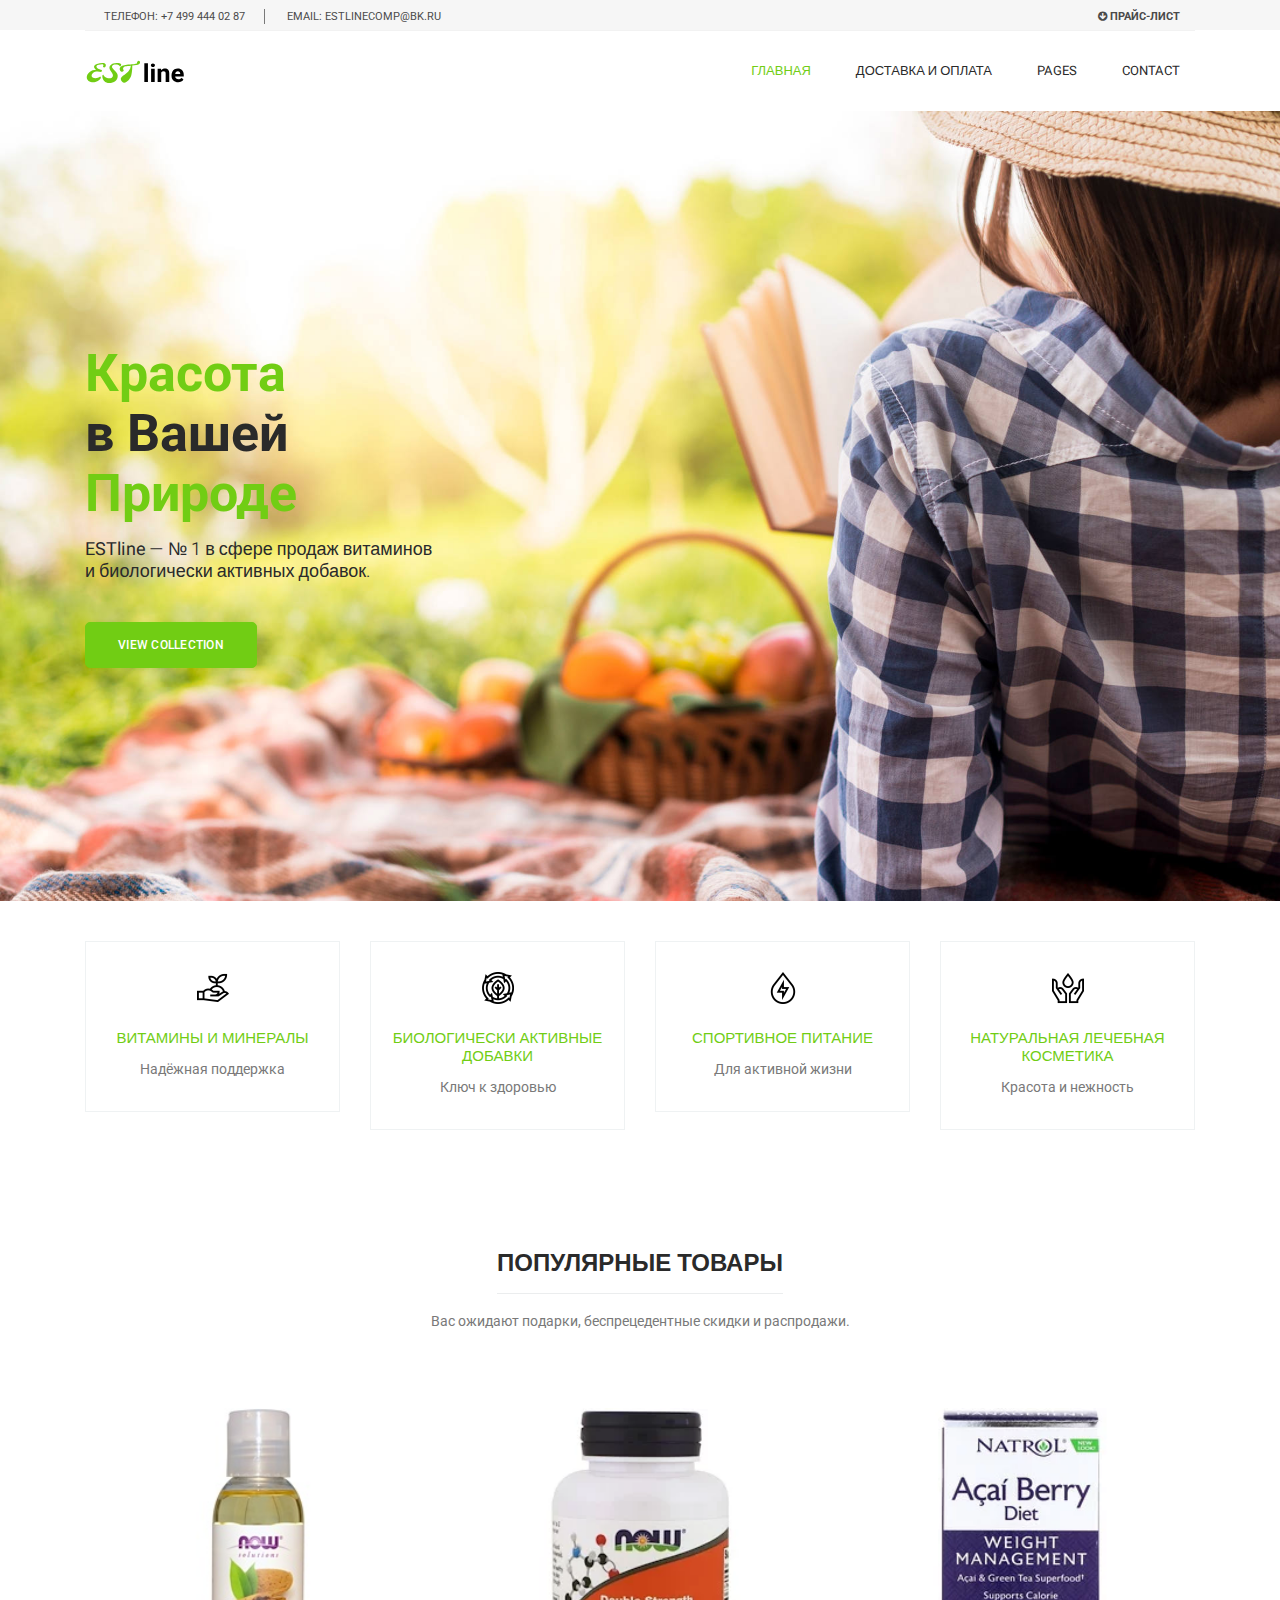
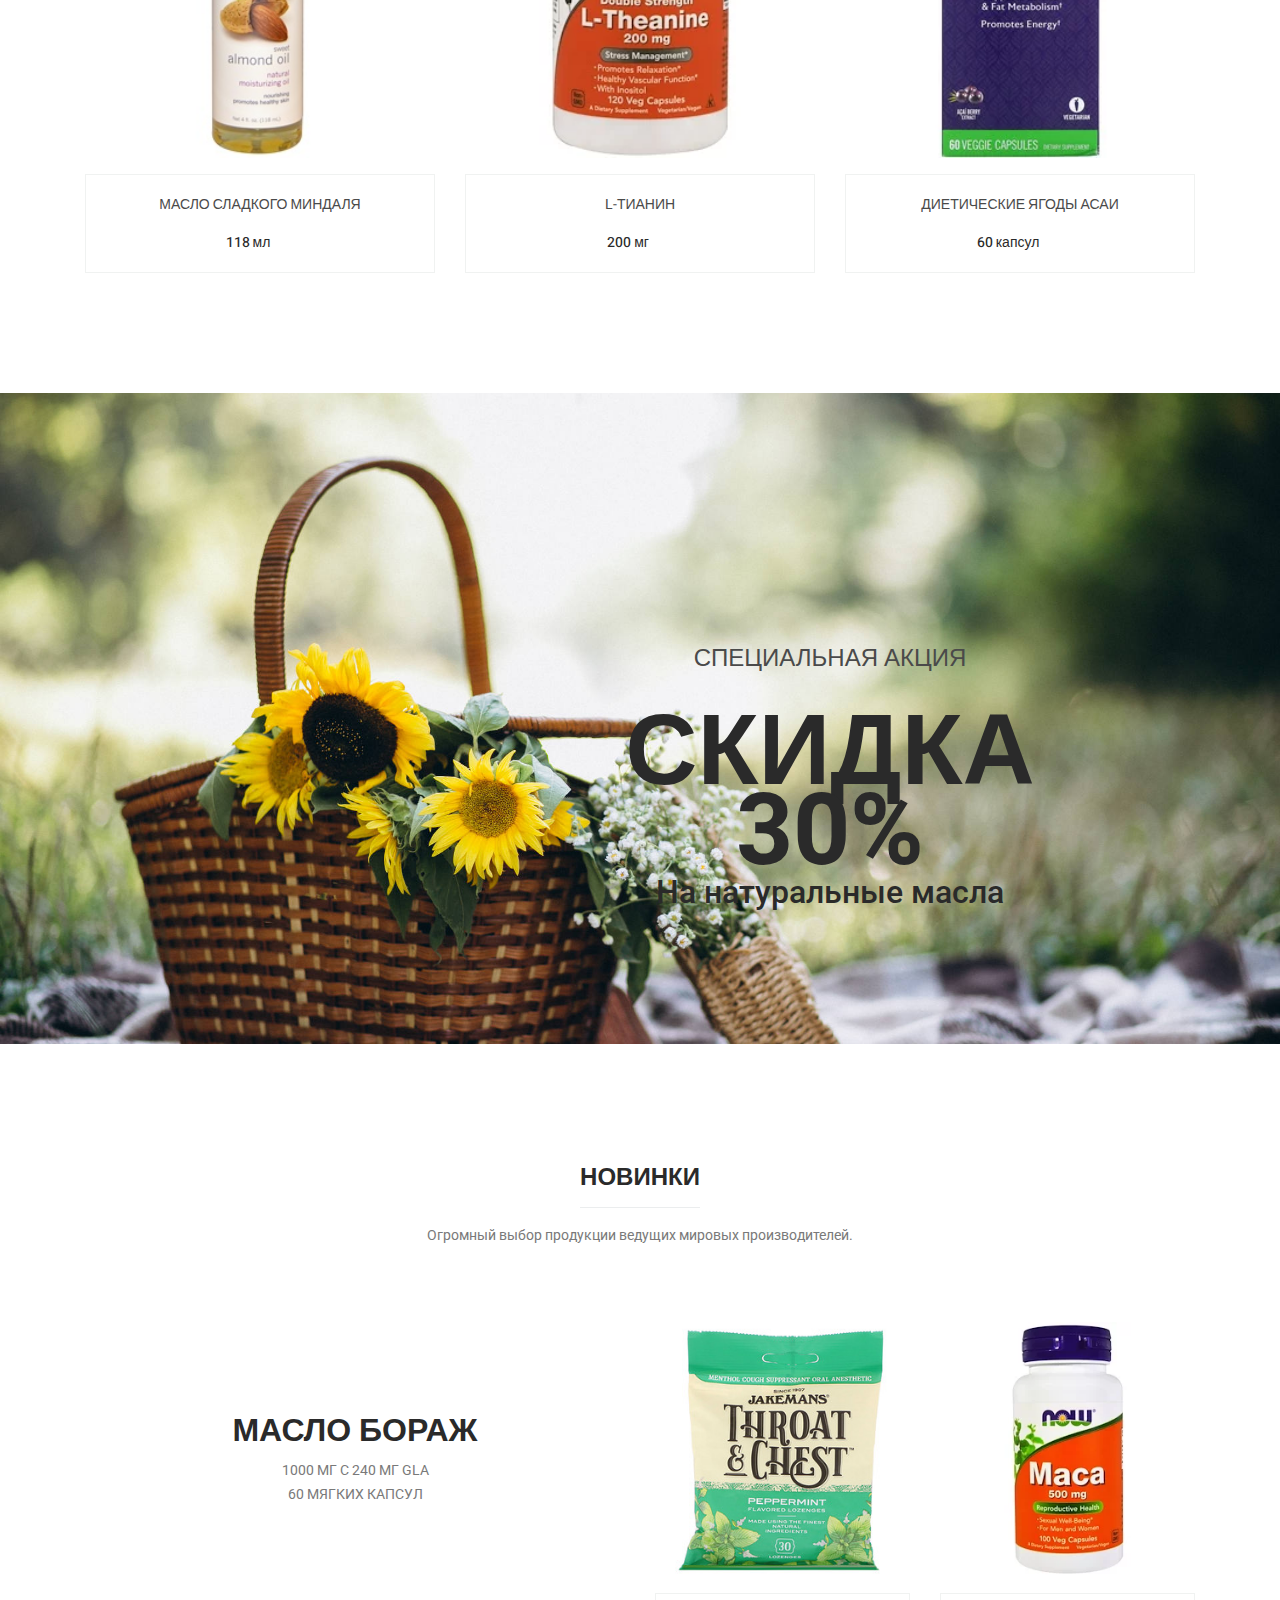
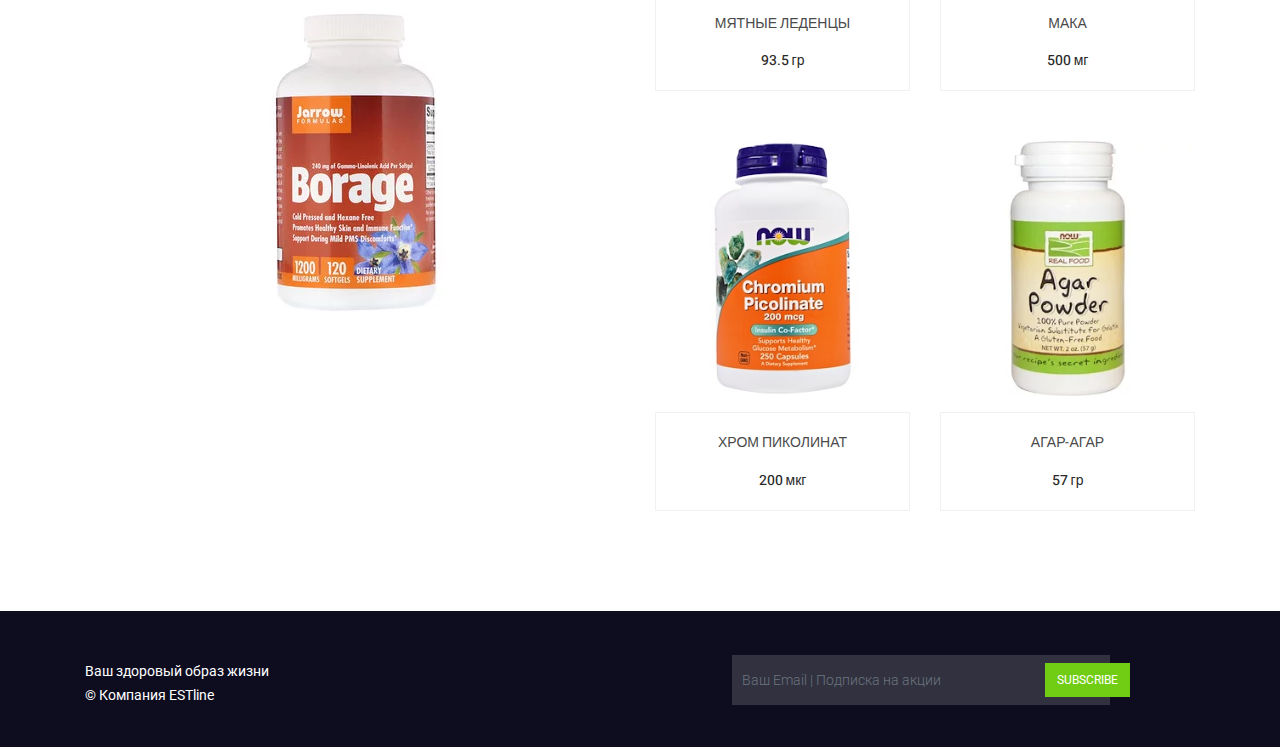
==== index.html @ 9528c8b7 "First" ====
<!DOCTYPE html>
<html lang="ru">

<head>
  <!-- Required meta tags -->
  <meta charset="utf-8" />
  <meta name="viewport" content="width=device-width, initial-scale=1, shrink-to-fit=no" />
  <link rel="icon" href="img/favicon.png" type="image/png" />
  <title>ESTline - Биологически активные добавки</title>
  <!-- Bootstrap CSS -->
  <link rel="stylesheet" href="css/bootstrap.css" />
  <link rel="stylesheet" href="vendors/linericon/style.css" />
  <link rel="stylesheet" href="css/font-awesome.min.css" />
  <link rel="stylesheet" href="css/themify-icons.css" />
  <link rel="stylesheet" href="css/flaticon.css" />
  <link rel="stylesheet" href="vendors/owl-carousel/owl.carousel.min.css" />
  <link rel="stylesheet" href="vendors/lightbox/simpleLightbox.css" />
  <link rel="stylesheet" href="vendors/nice-select/css/nice-select.css" />
  <link rel="stylesheet" href="vendors/animate-css/animate.css" />
  <link rel="stylesheet" href="vendors/jquery-ui/jquery-ui.css" />
  <!-- main css -->
  <link rel="stylesheet" href="css/style.css" />
  <link rel="stylesheet" href="css/responsive.css" />
</head>

<body>
  <!--================Header Menu Area =================-->
  <header class="header_area">
    <div class="top_menu">
      <div class="container">
        <div class="row">
          <div class="col-lg-7">
            <div class="float-left">
              <p>Телефон: +7 499 444 02 87</p>
              <p>email: estlinecomp@bk.ru</p>
            </div>
          </div>
          <div class="col-lg-5">
            <div class="float-right">
              <ul class="right_side">
                <li>
                  <a href="#">
                    <i class="fa fa-arrow-circle-down" aria-hidden="true"></i>
                    <strong>Прайс-лист</strong>
                  </a>
                </li>
              </ul>
            </div>
          </div>
        </div>
      </div>
    </div>
    <div class="main_menu">
      <div class="container">
        <nav class="navbar navbar-expand-lg navbar-light w-100">
          <!-- Brand and toggle get grouped for better mobile display -->
          <a class="navbar-brand logo_h" href="/">
            <img src="img/logo.svg" width=100 alt="" />
          </a>
          <button class="navbar-toggler" type="button" data-toggle="collapse" data-target="#navbarSupportedContent"
            aria-controls="navbarSupportedContent" aria-expanded="false" aria-label="Toggle navigation">
            <span class="icon-bar"></span>
            <span class="icon-bar"></span>
            <span class="icon-bar"></span>
          </button>
          <!-- Collect the nav links, forms, and other content for toggling -->
          <div class="collapse navbar-collapse offset w-100" id="navbarSupportedContent">
            <div class="row w-100 mr-0">
              <div class="col-lg-7 pr-0 ml-auto">
                <ul class="nav navbar-nav center_nav pull-right">
                  <li class="nav-item active">
                    <a class="nav-link" href="/">Главная</a>
                  </li>
                  <li class="nav-item">
                    <a class="nav-link" href="service.html">Доставка и оплата</a>
                  </li>
                  <li class="nav-item submenu dropdown">
                    <a href="#" class="nav-link dropdown-toggle" data-toggle="dropdown" role="button"
                      aria-haspopup="true" aria-expanded="false">Pages</a>
                    <ul class="dropdown-menu">
                      <li class="nav-item">
                        <a class="nav-link" href="tracking.html">Tracking</a>
                      </li>
                      <li class="nav-item">
                        <a class="nav-link" href="elements.html">Elements</a>
                      </li>
                    </ul>
                  </li>
                  <li class="nav-item">
                    <a class="nav-link" href="contact.html">Contact</a>
                  </li>
                </ul>
              </div>
            </div>
          </div>
        </nav>
      </div>
    </div>
  </header>
  <!--================Header Menu Area =================-->

  <!--================Home Banner Area =================-->
  <section class="home_banner_area mb-40">
    <div class="banner_inner d-flex align-items-center">
      <div class="container">
        <div class="banner_content row">
          <div class="col-lg-12 mb-5 mt-5">
            <!-- <p class="sub text-uppercase">men Collection</p> -->
            <h3><span>Красота</span><br> в Вашей <span><br>Природе</span></h3>
            <h4><strong>ESTline </strong>— № 1 в сфере продаж витаминов <br>и биологически активных добавок.</h4>
            <a class="main_btn mt-40" href="#">View Collection</a>
          </div>
        </div>
      </div>
    </div>
  </section>
  <!--================End Home Banner Area =================-->

  <!-- Start feature Area -->
  <section class="feature-area section_gap_bottom_custom">
    <div class="container">
      <div class="row">
        <div class="col-lg-3 col-md-6">
          <div class="single-feature">
            <img src="img/sprout.png" alt="" width=32>
            <h3 style="color: #71cd14">Витамины и минералы</h3>
            <p>Надёжная поддержка</p>
          </div>
        </div>

        <div class="col-lg-3 col-md-6">
          <div class="single-feature">
            <img src="img/bio.png" alt="" width=32>
            <h3 style="color: #71cd14">Биологически активные добавки</h3>
            <p>Ключ к здоровью</p>
          </div>
        </div>

        <div class="col-lg-3 col-md-6">
          <div class="single-feature">
            <img src="img/water.png" alt="" width=32>
            <h3 style="color: #71cd14">Спортивное питание</h3>
            <p>Для активной жизни</p>
          </div>
        </div>

        <div class="col-lg-3 col-md-6">
          <div class="single-feature">
            <img src="img/hydro.png" alt="" width=32>
            <h3 style="color: #71cd14">Натуральная лечебная косметика</h3>
            <p>Красота и нежность</p>
          </div>
        </div>
      </div>
    </div>
  </section>
  <!-- End feature Area -->

  <!--================ Feature Product Area =================-->
  <section class="feature_product_area section_gap_bottom_custom">
    <div class="container">
      <div class="row justify-content-center">
        <div class="col-lg-12">
          <div class="main_title">
            <h2><span>Популярные товары</span></h2>
            <p>Вас ожидают подарки, беспрецедентные скидки и распродажи.</p>
          </div>
        </div>
      </div>

      <div class="row">
        <div class="col-lg-4 col-md-6">
          <div class="single-product">
            <div class="product-img mb-3">
              <img class="img-fluid w-100" src="img/product/feature-product/f-p-1.jpg" alt="">
            </div>
            <div class="product-btm text-center">
              <h4>МАСЛО СЛАДКОГО МИНДАЛЯ</h4>
              <div class="mt-3">
                <span class="mr-4">118 мл</span>
              </div>
            </div>
          </div>
        </div>

        <div class="col-lg-4 col-md-6">
          <div class="single-product">
            <div class="product-img mb-3">
              <img class="img-fluid w-100" src="img/product/feature-product/f-p-2.jpg" alt="">
            </div>
            <div class="product-btm text-center">
              <h4>L-ТИАНИН</h4>
              <div class="mt-3">
                <span class="mr-4">200 мг</span>
              </div>
            </div>
          </div>
        </div>

        <div class="col-lg-4 col-md-6">
          <div class="single-product">
            <div class="product-img mb-3">
              <img class="img-fluid w-100" src="img/product/feature-product/f-p-3.jpg" alt="">
            </div>
            <div class="product-btm text-center">
              <h4>ДИЕТИЧЕСКИЕ ЯГОДЫ АСАИ</h4>
              <div class="mt-3">
                <span class="mr-4">60 капсул</span>
              </div>
            </div>
          </div>
        </div>
      </div>
    </div>
  </section>
  <!--================ End Feature Product Area =================-->

  <!--================ Offer Area =================-->
  <section class="offer_area section_gap_top">
    <div class="container">
      <div class="row justify-content-center">
        <div class="offset-lg-4 col-lg-6 text-center">
          <div class="offer_content">
            <h3 class="text-uppercase mb-40">Специальная акция</h3>
            <h2 class="text-uppercase">скидка 30%</h2>
            <p class="h2" style="color: #2a2a2a">На натуральные масла</p>
          </div>
        </div>
      </div>
    </div>
  </section>
  <!--================ End Offer Area =================-->

  <!--================ New Product Area =================-->
  <section class="new_product_area section_gap_top section_gap_bottom_custom pb-0">
    <div class="container">
      <div class="row justify-content-center">
        <div class="col-lg-12">
          <div class="main_title">
            <h2><span>Новинки</span></h2>
            <p>Огромный выбор продукции ведущих мировых производителей.</p>
          </div>
        </div>
      </div>

      <div class="row">
        <div class="col-lg-6">
          <div class="new_product">
            <h3 class="text-uppercase">Масло Бораж </h3>
            <p class="text-uppercase">1000 мг с 240 мг GLA <br> 60 мягких капсул</p>
            <div class="product-img">
              <img class="img-fluid" src="img/product/new-product/new-product1.jpg" alt="" />
            </div>
          </div>
        </div>

        <div class="col-lg-6 mt-5 mt-lg-0">
          <div class="row">
            <div class="col-lg-6 col-md-6">
              <div class="single-product">
                <div class="product-img">
                  <img class="img-fluid w-100 mb-3" src="img/product/new-product/n1.jpg" alt="" />
                </div>
                <div class="product-btm text-center">
                  <h4>Мятные леденцы</h4>
                  <div class="mt-3">
                    <span>93.5 гр</span>
                  </div>
                </div>
              </div>
            </div>

            <div class="col-lg-6 col-md-6">
              <div class="single-product">
                <div class="product-img">
                  <img class="img-fluid w-100 mb-3" src="img/product/new-product/n2.jpg" alt="" />
                </div>
                <div class="product-btm text-center">
                  <h4>Мака</h4>
                  <div class="mt-3">
                    <span>500 мг</span>
                  </div>
                </div>
              </div>
            </div>

            <div class="col-lg-6 col-md-6">
              <div class="single-product">
                <div class="product-img">
                  <img class="img-fluid w-100 mb-3" src="img/product/new-product/n3.jpg" alt="" />
                </div>
                <div class="product-btm text-center">
                  <h4>Хром пиколинат</h4>
                  <div class="mt-3">
                    <span>200 мкг</span>
                  </div>
                </div>
              </div>
            </div>

            <div class="col-lg-6 col-md-6">
              <div class="single-product">
                <div class="product-img">
                  <img class="img-fluid w-100 mb-3" src="img/product/new-product/n4.jpg" alt="" />
                </div>
                <div class="product-btm text-center">
                  <h4>Агар-агар</h4>
                  <div class="mt-3">
                    <span>57 гр</span>
                  </div>
                </div>
              </div>
            </div>
          </div>
        </div>
      </div>
    </div>
  </section>
  <!--================ End New Product Area =================-->

  <!--================ start footer Area  =================-->
  <footer class="footer-area pb-4">
    <div class="container">
      <div class="footer-bottom row align-items-center">
        <p class="footer-text mt-5 col-lg-6 col-md-12">
          Ваш здоровый образ жизни <br>&copy; Компания ESTline
        </p>
        <div class="col-lg-6 col-md-12 single-footer-widget">
          <div class="form-wrap" id="mc_embed_signup">
            <form target="_blank"
              action="https://spondonit.us12.list-manage.com/subscribe/post?u=1462626880ade1ac87bd9c93a&amp;id=92a4423d01"
              method="get" class="form-inline">
              <input class="form-control ml-auto" name="EMAIL" placeholder="Ваш Email | Подписка на акции "
                onfocus="this.placeholder = ''" onblur="this.placeholder = 'Your Email Address '" required=""
                type="email">
              <button class="click-btn btn btn-default">Subscribe</button>
              <div style="position: absolute; left: -5000px;">
                <input name="b_36c4fd991d266f23781ded980_aefe40901a" tabindex="-1" value="" type="text">
              </div>

              <div class="info"></div>
            </form>
          </div>

        </div>
      </div>
    </div>
  </footer>
  <!--================ End footer Area  =================-->

  <!-- Optional JavaScript -->
  <!-- jQuery first, then Popper.js, then Bootstrap JS -->
  <script src="js/jquery-3.2.1.min.js"></script>
  <script src="js/popper.js"></script>
  <script src="js/bootstrap.min.js"></script>
  <script src="js/stellar.js"></script>
  <script src="vendors/lightbox/simpleLightbox.min.js"></script>
  <script src="vendors/nice-select/js/jquery.nice-select.min.js"></script>
  <script src="vendors/isotope/imagesloaded.pkgd.min.js"></script>
  <script src="vendors/isotope/isotope-min.js"></script>
  <script src="vendors/owl-carousel/owl.carousel.min.js"></script>
  <script src="js/jquery.ajaxchimp.min.js"></script>
  <script src="vendors/counter-up/jquery.waypoints.min.js"></script>
  <script src="vendors/counter-up/jquery.counterup.js"></script>
  <script src="js/mail-script.js"></script>
  <script src="js/theme.js"></script>
</body>

</html>
---- vendors/linericon/style.css ----
@font-face {
	font-family: 'Linearicons-Free';
	src:url('fonts/Linearicons-Free.eot?w118d');
	src:url('fonts/Linearicons-Free.eot?#iefixw118d') format('embedded-opentype'),
		url('fonts/Linearicons-Free.woff2?w118d') format('woff2'),
		url('fonts/Linearicons-Free.woff?w118d') format('woff'),
		url('fonts/Linearicons-Free.ttf?w118d') format('truetype'),
		url('fonts/Linearicons-Free.svg?w118d#Linearicons-Free') format('svg');
	font-weight: normal;
	font-style: normal;
}

.lnr {
	font-family: 'Linearicons-Free';
	speak: none;
	font-style: normal;
	font-weight: normal;
	font-variant: normal;
	text-transform: none;
	line-height: 1;

	/* Better Font Rendering =========== */
	-webkit-font-smoothing: antialiased;
	-moz-osx-font-smoothing: grayscale;
}

.lnr-home:before {
	content: "\e800";
}
.lnr-apartment:before {
	content: "\e801";
}
.lnr-pencil:before {
	content: "\e802";
}
.lnr-magic-wand:before {
	content: "\e803";
}
.lnr-drop:before {
	content: "\e804";
}
.lnr-lighter:before {
	content: "\e805";
}
.lnr-poop:before {
	content: "\e806";
}
.lnr-sun:before {
	content: "\e807";
}
.lnr-moon:before {
	content: "\e808";
}
.lnr-cloud:before {
	content: "\e809";
}
.lnr-cloud-upload:before {
	content: "\e80a";
}
.lnr-cloud-download:before {
	content: "\e80b";
}
.lnr-cloud-sync:before {
	content: "\e80c";
}
.lnr-cloud-check:before {
	content: "\e80d";
}
.lnr-database:before {
	content: "\e80e";
}
.lnr-lock:before {
	content: "\e80f";
}
.lnr-cog:before {
	content: "\e810";
}
.lnr-trash:before {
	content: "\e811";
}
.lnr-dice:before {
	content: "\e812";
}
.lnr-heart:before {
	content: "\e813";
}
.lnr-star:before {
	content: "\e814";
}
.lnr-star-half:before {
	content: "\e815";
}
.lnr-star-empty:before {
	content: "\e816";
}
.lnr-flag:before {
	content: "\e817";
}
.lnr-envelope:before {
	content: "\e818";
}
.lnr-paperclip:before {
	content: "\e819";
}
.lnr-inbox:before {
	content: "\e81a";
}
.lnr-eye:before {
	content: "\e81b";
}
.lnr-printer:before {
	content: "\e81c";
}
.lnr-file-empty:before {
	content: "\e81d";
}
.lnr-file-add:before {
	content: "\e81e";
}
.lnr-enter:before {
	content: "\e81f";
}
.lnr-exit:before {
	content: "\e820";
}
.lnr-graduation-hat:before {
	content: "\e821";
}
.lnr-license:before {
	content: "\e822";
}
.lnr-music-note:before {
	content: "\e823";
}
.lnr-film-play:before {
	content: "\e824";
}
.lnr-camera-video:before {
	content: "\e825";
}
.lnr-camera:before {
	content: "\e826";
}
.lnr-picture:before {
	content: "\e827";
}
.lnr-book:before {
	content: "\e828";
}
.lnr-bookmark:before {
	content: "\e829";
}
.lnr-user:before {
	content: "\e82a";
}
.lnr-users:before {
	content: "\e82b";
}
.lnr-shirt:before {
	content: "\e82c";
}
.lnr-store:before {
	content: "\e82d";
}
.lnr-cart:before {
	content: "\e82e";
}
.lnr-tag:before {
	content: "\e82f";
}
.lnr-phone-handset:before {
	content: "\e830";
}
.lnr-phone:before {
	content: "\e831";
}
.lnr-pushpin:before {
	content: "\e832";
}
.lnr-map-marker:before {
	content: "\e833";
}
.lnr-map:before {
	content: "\e834";
}
.lnr-location:before {
	content: "\e835";
}
.lnr-calendar-full:before {
	content: "\e836";
}
.lnr-keyboard:before {
	content: "\e837";
}
.lnr-spell-check:before {
	content: "\e838";
}
.lnr-screen:before {
	content: "\e839";
}
.lnr-smartphone:before {
	content: "\e83a";
}
.lnr-tablet:before {
	content: "\e83b";
}
.lnr-laptop:before {
	content: "\e83c";
}
.lnr-laptop-phone:before {
	content: "\e83d";
}
.lnr-power-switch:before {
	content: "\e83e";
}
.lnr-bubble:before {
	content: "\e83f";
}
.lnr-heart-pulse:before {
	content: "\e840";
}
.lnr-construction:before {
	content: "\e841";
}
.lnr-pie-chart:before {
	content: "\e842";
}
.lnr-chart-bars:before {
	content: "\e843";
}
.lnr-gift:before {
	content: "\e844";
}
.lnr-diamond:before {
	content: "\e845";
}
.lnr-linearicons:before {
	content: "\e846";
}
.lnr-dinner:before {
	content: "\e847";
}
.lnr-coffee-cup:before {
	content: "\e848";
}
.lnr-leaf:before {
	content: "\e849";
}
.lnr-paw:before {
	content: "\e84a";
}
.lnr-rocket:before {
	content: "\e84b";
}
.lnr-briefcase:before {
	content: "\e84c";
}
.lnr-bus:before {
	content: "\e84d";
}
.lnr-car:before {
	content: "\e84e";
}
.lnr-train:before {
	content: "\e84f";
}
.lnr-bicycle:before {
	content: "\e850";
}
.lnr-wheelchair:before {
	content: "\e851";
}
.lnr-select:before {
	content: "\e852";
}
.lnr-earth:before {
	content: "\e853";
}
.lnr-smile:before {
	content: "\e854";
}
.lnr-sad:before {
	content: "\e855";
}
.lnr-neutral:before {
	content: "\e856";
}
.lnr-mustache:before {
	content: "\e857";
}
.lnr-alarm:before {
	content: "\e858";
}
.lnr-bullhorn:before {
	content: "\e859";
}
.lnr-volume-high:before {
	content: "\e85a";
}
.lnr-volume-medium:before {
	content: "\e85b";
}
.lnr-volume-low:before {
	content: "\e85c";
}
.lnr-volume:before {
	content: "\e85d";
}
.lnr-mic:before {
	content: "\e85e";
}
.lnr-hourglass:before {
	content: "\e85f";
}
.lnr-undo:before {
	content: "\e860";
}
.lnr-redo:before {
	content: "\e861";
}
.lnr-sync:before {
	content: "\e862";
}
.lnr-history:before {
	content: "\e863";
}
.lnr-clock:before {
	content: "\e864";
}
.lnr-download:before {
	content: "\e865";
}
.lnr-upload:before {
	content: "\e866";
}
.lnr-enter-down:before {
	content: "\e867";
}
.lnr-exit-up:before {
	content: "\e868";
}
.lnr-bug:before {
	content: "\e869";
}
.lnr-code:before {
	content: "\e86a";
}
.lnr-link:before {
	content: "\e86b";
}
.lnr-unlink:before {
	content: "\e86c";
}
.lnr-thumbs-up:before {
	content: "\e86d";
}
.lnr-thumbs-down:before {
	content: "\e86e";
}
.lnr-magnifier:before {
	content: "\e86f";
}
.lnr-cross:before {
	content: "\e870";
}
.lnr-menu:before {
	content: "\e871";
}
.lnr-list:before {
	content: "\e872";
}
.lnr-chevron-up:before {
	content: "\e873";
}
.lnr-chevron-down:before {
	content: "\e874";
}
.lnr-chevron-left:before {
	content: "\e875";
}
.lnr-chevron-right:before {
	content: "\e876";
}
.lnr-arrow-up:before {
	content: "\e877";
}
.lnr-arrow-down:before {
	content: "\e878";
}
.lnr-arrow-left:before {
	content: "\e879";
}
.lnr-arrow-right:before {
	content: "\e87a";
}
.lnr-move:before {
	content: "\e87b";
}
.lnr-warning:before {
	content: "\e87c";
}
.lnr-question-circle:before {
	content: "\e87d";
}
.lnr-menu-circle:before {
	content: "\e87e";
}
.lnr-checkmark-circle:before {
	content: "\e87f";
}
.lnr-cross-circle:before {
	content: "\e880";
}
.lnr-plus-circle:before {
	content: "\e881";
}
.lnr-circle-minus:before {
	content: "\e882";
}
.lnr-arrow-up-circle:before {
	content: "\e883";
}
.lnr-arrow-down-circle:before {
	content: "\e884";
}
.lnr-arrow-left-circle:before {
	content: "\e885";
}
.lnr-arrow-right-circle:before {
	content: "\e886";
}
.lnr-chevron-up-circle:before {
	content: "\e887";
}
.lnr-chevron-down-circle:before {
	content: "\e888";
}
.lnr-chevron-left-circle:before {
	content: "\e889";
}
.lnr-chevron-right-circle:before {
	content: "\e88a";
}
.lnr-crop:before {
	content: "\e88b";
}
.lnr-frame-expand:before {
	content: "\e88c";
}
.lnr-frame-contract:before {
	content: "\e88d";
}
.lnr-layers:before {
	content: "\e88e";
}
.lnr-funnel:before {
	content: "\e88f";
}
.lnr-text-format:before {
	content: "\e890";
}
.lnr-text-format-remove:before {
	content: "\e891";
}
.lnr-text-size:before {
	content: "\e892";
}
.lnr-bold:before {
	content: "\e893";
}
.lnr-italic:before {
	content: "\e894";
}
.lnr-underline:before {
	content: "\e895";
}
.lnr-strikethrough:before {
	content: "\e896";
}
.lnr-highlight:before {
	content: "\e897";
}
.lnr-text-align-left:before {
	content: "\e898";
}
.lnr-text-align-center:before {
	content: "\e899";
}
.lnr-text-align-right:before {
	content: "\e89a";
}
.lnr-text-align-justify:before {
	content: "\e89b";
}
.lnr-line-spacing:before {
	content: "\e89c";
}
.lnr-indent-increase:before {
	content: "\e89d";
}
.lnr-indent-decrease:before {
	content: "\e89e";
}
.lnr-pilcrow:before {
	content: "\e89f";
}
.lnr-direction-ltr:before {
	content: "\e8a0";
}
.lnr-direction-rtl:before {
	content: "\e8a1";
}
.lnr-page-break:before {
	content: "\e8a2";
}
.lnr-sort-alpha-asc:before {
	content: "\e8a3";
}
.lnr-sort-amount-asc:before {
	content: "\e8a4";
}
.lnr-hand:before {
	content: "\e8a5";
}
.lnr-pointer-up:before {
	content: "\e8a6";
}
.lnr-pointer-right:before {
	content: "\e8a7";
}
.lnr-pointer-down:before {
	content: "\e8a8";
}
.lnr-pointer-left:before {
	content: "\e8a9";
}
---- css/themify-icons.css ----
@font-face {
	font-family: 'themify';
	src:url('../fonts/themify.eot?-fvbane');
	src:url('../fonts/themify.eot?#iefix-fvbane') format('embedded-opentype'),
		url('../fonts/themify.woff?-fvbane') format('woff'),
		url('../fonts/themify.ttf?-fvbane') format('truetype'),
		url('../fonts/themify.svg?-fvbane#themify') format('svg');
	font-weight: normal;
	font-style: normal;
}

[class^="ti-"], [class*=" ti-"] {
	font-family: 'themify';
	speak: none;
	font-style: normal;
	font-weight: normal;
	font-variant: normal;
	text-transform: none;
	line-height: 1;

	/* Better Font Rendering =========== */
	-webkit-font-smoothing: antialiased;
	-moz-osx-font-smoothing: grayscale;
}

.ti-wand:before {
	content: "\e600";
}
.ti-volume:before {
	content: "\e601";
}
.ti-user:before {
	content: "\e602";
}
.ti-unlock:before {
	content: "\e603";
}
.ti-unlink:before {
	content: "\e604";
}
.ti-trash:before {
	content: "\e605";
}
.ti-thought:before {
	content: "\e606";
}
.ti-target:before {
	content: "\e607";
}
.ti-tag:before {
	content: "\e608";
}
.ti-tablet:before {
	content: "\e609";
}
.ti-star:before {
	content: "\e60a";
}
.ti-spray:before {
	content: "\e60b";
}
.ti-signal:before {
	content: "\e60c";
}
.ti-shopping-cart:before {
	content: "\e60d";
}
.ti-shopping-cart-full:before {
	content: "\e60e";
}
.ti-settings:before {
	content: "\e60f";
}
.ti-search:before {
	content: "\e610";
}
.ti-zoom-in:before {
	content: "\e611";
}
.ti-zoom-out:before {
	content: "\e612";
}
.ti-cut:before {
	content: "\e613";
}
.ti-ruler:before {
	content: "\e614";
}
.ti-ruler-pencil:before {
	content: "\e615";
}
.ti-ruler-alt:before {
	content: "\e616";
}
.ti-bookmark:before {
	content: "\e617";
}
.ti-bookmark-alt:before {
	content: "\e618";
}
.ti-reload:before {
	content: "\e619";
}
.ti-plus:before {
	content: "\e61a";
}
.ti-pin:before {
	content: "\e61b";
}
.ti-pencil:before {
	content: "\e61c";
}
.ti-pencil-alt:before {
	content: "\e61d";
}
.ti-paint-roller:before {
	content: "\e61e";
}
.ti-paint-bucket:before {
	content: "\e61f";
}
.ti-na:before {
	content: "\e620";
}
.ti-mobile:before {
	content: "\e621";
}
.ti-minus:before {
	content: "\e622";
}
.ti-medall:before {
	content: "\e623";
}
.ti-medall-alt:before {
	content: "\e624";
}
.ti-marker:before {
	content: "\e625";
}
.ti-marker-alt:before {
	content: "\e626";
}
.ti-arrow-up:before {
	content: "\e627";
}
.ti-arrow-right:before {
	content: "\e628";
}
.ti-arrow-left:before {
	content: "\e629";
}
.ti-arrow-down:before {
	content: "\e62a";
}
.ti-lock:before {
	content: "\e62b";
}
.ti-location-arrow:before {
	content: "\e62c";
}
.ti-link:before {
	content: "\e62d";
}
.ti-layout:before {
	content: "\e62e";
}
.ti-layers:before {
	content: "\e62f";
}
.ti-layers-alt:before {
	content: "\e630";
}
.ti-key:before {
	content: "\e631";
}
.ti-import:before {
	content: "\e632";
}
.ti-image:before {
	content: "\e633";
}
.ti-heart:before {
	content: "\e634";
}
.ti-heart-broken:before {
	content: "\e635";
}
.ti-hand-stop:before {
	content: "\e636";
}
.ti-hand-open:before {
	content: "\e637";
}
.ti-hand-drag:before {
	content: "\e638";
}
.ti-folder:before {
	content: "\e639";
}
.ti-flag:before {
	content: "\e63a";
}
.ti-flag-alt:before {
	content: "\e63b";
}
.ti-flag-alt-2:before {
	content: "\e63c";
}
.ti-eye:before {
	content: "\e63d";
}
.ti-export:before {
	content: "\e63e";
}
.ti-exchange-vertical:before {
	content: "\e63f";
}
.ti-desktop:before {
	content: "\e640";
}
.ti-cup:before {
	content: "\e641";
}
.ti-crown:before {
	content: "\e642";
}
.ti-comments:before {
	content: "\e643";
}
.ti-comment:before {
	content: "\e644";
}
.ti-comment-alt:before {
	content: "\e645";
}
.ti-close:before {
	content: "\e646";
}
.ti-clip:before {
	content: "\e647";
}
.ti-angle-up:before {
	content: "\e648";
}
.ti-angle-right:before {
	content: "\e649";
}
.ti-angle-left:before {
	content: "\e64a";
}
.ti-angle-down:before {
	content: "\e64b";
}
.ti-check:before {
	content: "\e64c";
}
.ti-check-box:before {
	content: "\e64d";
}
.ti-camera:before {
	content: "\e64e";
}
.ti-announcement:before {
	content: "\e64f";
}
.ti-brush:before {
	content: "\e650";
}
.ti-briefcase:before {
	content: "\e651";
}
.ti-bolt:before {
	content: "\e652";
}
.ti-bolt-alt:before {
	content: "\e653";
}
.ti-blackboard:before {
	content: "\e654";
}
.ti-bag:before {
	content: "\e655";
}
.ti-move:before {
	content: "\e656";
}
.ti-arrows-vertical:before {
	content: "\e657";
}
.ti-arrows-horizontal:before {
	content: "\e658";
}
.ti-fullscreen:before {
	content: "\e659";
}
.ti-arrow-top-right:before {
	content: "\e65a";
}
.ti-arrow-top-left:before {
	content: "\e65b";
}
.ti-arrow-circle-up:before {
	content: "\e65c";
}
.ti-arrow-circle-right:before {
	content: "\e65d";
}
.ti-arrow-circle-left:before {
	content: "\e65e";
}
.ti-arrow-circle-down:before {
	content: "\e65f";
}
.ti-angle-double-up:before {
	content: "\e660";
}
.ti-angle-double-right:before {
	content: "\e661";
}
.ti-angle-double-left:before {
	content: "\e662";
}
.ti-angle-double-down:before {
	content: "\e663";
}
.ti-zip:before {
	content: "\e664";
}
.ti-world:before {
	content: "\e665";
}
.ti-wheelchair:before {
	content: "\e666";
}
.ti-view-list:before {
	content: "\e667";
}
.ti-view-list-alt:before {
	content: "\e668";
}
.ti-view-grid:before {
	content: "\e669";
}
.ti-uppercase:before {
	content: "\e66a";
}
.ti-upload:before {
	content: "\e66b";
}
.ti-underline:before {
	content: "\e66c";
}
.ti-truck:before {
	content: "\e66d";
}
.ti-timer:before {
	content: "\e66e";
}
.ti-ticket:before {
	content: "\e66f";
}
.ti-thumb-up:before {
	content: "\e670";
}
.ti-thumb-down:before {
	content: "\e671";
}
.ti-text:before {
	content: "\e672";
}
.ti-stats-up:before {
	content: "\e673";
}
.ti-stats-down:before {
	content: "\e674";
}
.ti-split-v:before {
	content: "\e675";
}
.ti-split-h:before {
	content: "\e676";
}
.ti-smallcap:before {
	content: "\e677";
}
.ti-shine:before {
	content: "\e678";
}
.ti-shift-right:before {
	content: "\e679";
}
.ti-shift-left:before {
	content: "\e67a";
}
.ti-shield:before {
	content: "\e67b";
}
.ti-notepad:before {
	content: "\e67c";
}
.ti-server:before {
	content: "\e67d";
}
.ti-quote-right:before {
	content: "\e67e";
}
.ti-quote-left:before {
	content: "\e67f";
}
.ti-pulse:before {
	content: "\e680";
}
.ti-printer:before {
	content: "\e681";
}
.ti-power-off:before {
	content: "\e682";
}
.ti-plug:before {
	content: "\e683";
}
.ti-pie-chart:before {
	content: "\e684";
}
.ti-paragraph:before {
	content: "\e685";
}
.ti-panel:before {
	content: "\e686";
}
.ti-package:before {
	content: "\e687";
}
.ti-music:before {
	content: "\e688";
}
.ti-music-alt:before {
	content: "\e689";
}
.ti-mouse:before {
	content: "\e68a";
}
.ti-mouse-alt:before {
	content: "\e68b";
}
.ti-money:before {
	content: "\e68c";
}
.ti-microphone:before {
	content: "\e68d";
}
.ti-menu:before {
	content: "\e68e";
}
.ti-menu-alt:before {
	content: "\e68f";
}
.ti-map:before {
	content: "\e690";
}
.ti-map-alt:before {
	content: "\e691";
}
.ti-loop:before {
	content: "\e692";
}
.ti-location-pin:before {
	content: "\e693";
}
.ti-list:before {
	content: "\e694";
}
.ti-light-bulb:before {
	content: "\e695";
}
.ti-Italic:before {
	content: "\e696";
}
.ti-info:before {
	content: "\e697";
}
.ti-infinite:before {
	content: "\e698";
}
.ti-id-badge:before {
	content: "\e699";
}
.ti-hummer:before {
	content: "\e69a";
}
.ti-home:before {
	content: "\e69b";
}
.ti-help:before {
	content: "\e69c";
}
.ti-headphone:before {
	content: "\e69d";
}
.ti-harddrives:before {
	content: "\e69e";
}
.ti-harddrive:before {
	content: "\e69f";
}
.ti-gift:before {
	content: "\e6a0";
}
.ti-game:before {
	content: "\e6a1";
}
.ti-filter:before {
	content: "\e6a2";
}
.ti-files:before {
	content: "\e6a3";
}
.ti-file:before {
	content: "\e6a4";
}
.ti-eraser:before {
	content: "\e6a5";
}
.ti-envelope:before {
	content: "\e6a6";
}
.ti-download:before {
	content: "\e6a7";
}
.ti-direction:before {
	content: "\e6a8";
}
.ti-direction-alt:before {
	content: "\e6a9";
}
.ti-dashboard:before {
	content: "\e6aa";
}
.ti-control-stop:before {
	content: "\e6ab";
}
.ti-control-shuffle:before {
	content: "\e6ac";
}
.ti-control-play:before {
	content: "\e6ad";
}
.ti-control-pause:before {
	content: "\e6ae";
}
.ti-control-forward:before {
	content: "\e6af";
}
.ti-control-backward:before {
	content: "\e6b0";
}
.ti-cloud:before {
	content: "\e6b1";
}
.ti-cloud-up:before {
	content: "\e6b2";
}
.ti-cloud-down:before {
	content: "\e6b3";
}
.ti-clipboard:before {
	content: "\e6b4";
}
.ti-car:before {
	content: "\e6b5";
}
.ti-calendar:before {
	content: "\e6b6";
}
.ti-book:before {
	content: "\e6b7";
}
.ti-bell:before {
	content: "\e6b8";
}
.ti-basketball:before {
	content: "\e6b9";
}
.ti-bar-chart:before {
	content: "\e6ba";
}
.ti-bar-chart-alt:before {
	content: "\e6bb";
}
.ti-back-right:before {
	content: "\e6bc";
}
.ti-back-left:before {
	content: "\e6bd";
}
.ti-arrows-corner:before {
	content: "\e6be";
}
.ti-archive:before {
	content: "\e6bf";
}
.ti-anchor:before {
	content: "\e6c0";
}
.ti-align-right:before {
	content: "\e6c1";
}
.ti-align-left:before {
	content: "\e6c2";
}
.ti-align-justify:before {
	content: "\e6c3";
}
.ti-align-center:before {
	content: "\e6c4";
}
.ti-alert:before {
	content: "\e6c5";
}
.ti-alarm-clock:before {
	content: "\e6c6";
}
.ti-agenda:before {
	content: "\e6c7";
}
.ti-write:before {
	content: "\e6c8";
}
.ti-window:before {
	content: "\e6c9";
}
.ti-widgetized:before {
	content: "\e6ca";
}
.ti-widget:before {
	content: "\e6cb";
}
.ti-widget-alt:before {
	content: "\e6cc";
}
.ti-wallet:before {
	content: "\e6cd";
}
.ti-video-clapper:before {
	content: "\e6ce";
}
.ti-video-camera:before {
	content: "\e6cf";
}
.ti-vector:before {
	content: "\e6d0";
}
.ti-themify-logo:before {
	content: "\e6d1";
}
.ti-themify-favicon:before {
	content: "\e6d2";
}
.ti-themify-favicon-alt:before {
	content: "\e6d3";
}
.ti-support:before {
	content: "\e6d4";
}
.ti-stamp:before {
	content: "\e6d5";
}
.ti-split-v-alt:before {
	content: "\e6d6";
}
.ti-slice:before {
	content: "\e6d7";
}
.ti-shortcode:before {
	content: "\e6d8";
}
.ti-shift-right-alt:before {
	content: "\e6d9";
}
.ti-shift-left-alt:before {
	content: "\e6da";
}
.ti-ruler-alt-2:before {
	content: "\e6db";
}
.ti-receipt:before {
	content: "\e6dc";
}
.ti-pin2:before {
	content: "\e6dd";
}
.ti-pin-alt:before {
	content: "\e6de";
}
.ti-pencil-alt2:before {
	content: "\e6df";
}
.ti-palette:before {
	content: "\e6e0";
}
.ti-more:before {
	content: "\e6e1";
}
.ti-more-alt:before {
	content: "\e6e2";
}
.ti-microphone-alt:before {
	content: "\e6e3";
}
.ti-magnet:before {
	content: "\e6e4";
}
.ti-line-double:before {
	content: "\e6e5";
}
.ti-line-dotted:before {
	content: "\e6e6";
}
.ti-line-dashed:before {
	content: "\e6e7";
}
.ti-layout-width-full:before {
	content: "\e6e8";
}
.ti-layout-width-default:before {
	content: "\e6e9";
}
.ti-layout-width-default-alt:before {
	content: "\e6ea";
}
.ti-layout-tab:before {
	content: "\e6eb";
}
.ti-layout-tab-window:before {
	content: "\e6ec";
}
.ti-layout-tab-v:before {
	content: "\e6ed";
}
.ti-layout-tab-min:before {
	content: "\e6ee";
}
.ti-layout-slider:before {
	content: "\e6ef";
}
.ti-layout-slider-alt:before {
	content: "\e6f0";
}
.ti-layout-sidebar-right:before {
	content: "\e6f1";
}
.ti-layout-sidebar-none:before {
	content: "\e6f2";
}
.ti-layout-sidebar-left:before {
	content: "\e6f3";
}
.ti-layout-placeholder:before {
	content: "\e6f4";
}
.ti-layout-menu:before {
	content: "\e6f5";
}
.ti-layout-menu-v:before {
	content: "\e6f6";
}
.ti-layout-menu-separated:before {
	content: "\e6f7";
}
.ti-layout-menu-full:before {
	content: "\e6f8";
}
.ti-layout-media-right-alt:before {
	content: "\e6f9";
}
.ti-layout-media-right:before {
	content: "\e6fa";
}
.ti-layout-media-overlay:before {
	content: "\e6fb";
}
.ti-layout-media-overlay-alt:before {
	content: "\e6fc";
}
.ti-layout-media-overlay-alt-2:before {
	content: "\e6fd";
}
.ti-layout-media-left-alt:before {
	content: "\e6fe";
}
.ti-layout-media-left:before {
	content: "\e6ff";
}
.ti-layout-media-center-alt:before {
	content: "\e700";
}
.ti-layout-media-center:before {
	content: "\e701";
}
.ti-layout-list-thumb:before {
	content: "\e702";
}
.ti-layout-list-thumb-alt:before {
	content: "\e703";
}
.ti-layout-list-post:before {
	content: "\e704";
}
.ti-layout-list-large-image:before {
	content: "\e705";
}
.ti-layout-line-solid:before {
	content: "\e706";
}
.ti-layout-grid4:before {
	content: "\e707";
}
.ti-layout-grid3:before {
	content: "\e708";
}
.ti-layout-grid2:before {
	content: "\e709";
}
.ti-layout-grid2-thumb:before {
	content: "\e70a";
}
.ti-layout-cta-right:before {
	content: "\e70b";
}
.ti-layout-cta-left:before {
	content: "\e70c";
}
.ti-layout-cta-center:before {
	content: "\e70d";
}
.ti-layout-cta-btn-right:before {
	content: "\e70e";
}
.ti-layout-cta-btn-left:before {
	content: "\e70f";
}
.ti-layout-column4:before {
	content: "\e710";
}
.ti-layout-column3:before {
	content: "\e711";
}
.ti-layout-column2:before {
	content: "\e712";
}
.ti-layout-accordion-separated:before {
	content: "\e713";
}
.ti-layout-accordion-merged:before {
	content: "\e714";
}
.ti-layout-accordion-list:before {
	content: "\e715";
}
.ti-ink-pen:before {
	content: "\e716";
}
.ti-info-alt:before {
	content: "\e717";
}
.ti-help-alt:before {
	content: "\e718";
}
.ti-headphone-alt:before {
	content: "\e719";
}
.ti-hand-point-up:before {
	content: "\e71a";
}
.ti-hand-point-right:before {
	content: "\e71b";
}
.ti-hand-point-left:before {
	content: "\e71c";
}
.ti-hand-point-down:before {
	content: "\e71d";
}
.ti-gallery:before {
	content: "\e71e";
}
.ti-face-smile:before {
	content: "\e71f";
}
.ti-face-sad:before {
	content: "\e720";
}
.ti-credit-card:before {
	content: "\e721";
}
.ti-control-skip-forward:before {
	content: "\e722";
}
.ti-control-skip-backward:before {
	content: "\e723";
}
.ti-control-record:before {
	content: "\e724";
}
.ti-control-eject:before {
	content: "\e725";
}
.ti-comments-smiley:before {
	content: "\e726";
}
.ti-brush-alt:before {
	content: "\e727";
}
.ti-youtube:before {
	content: "\e728";
}
.ti-vimeo:before {
	content: "\e729";
}
.ti-twitter:before {
	content: "\e72a";
}
.ti-time:before {
	content: "\e72b";
}
.ti-tumblr:before {
	content: "\e72c";
}
.ti-skype:before {
	content: "\e72d";
}
.ti-share:before {
	content: "\e72e";
}
.ti-share-alt:before {
	content: "\e72f";
}
.ti-rocket:before {
	content: "\e730";
}
.ti-pinterest:before {
	content: "\e731";
}
.ti-new-window:before {
	content: "\e732";
}
.ti-microsoft:before {
	content: "\e733";
}
.ti-list-ol:before {
	content: "\e734";
}
.ti-linkedin:before {
	content: "\e735";
}
.ti-layout-sidebar-2:before {
	content: "\e736";
}
.ti-layout-grid4-alt:before {
	content: "\e737";
}
.ti-layout-grid3-alt:before {
	content: "\e738";
}
.ti-layout-grid2-alt:before {
	content: "\e739";
}
.ti-layout-column4-alt:before {
	content: "\e73a";
}
.ti-layout-column3-alt:before {
	content: "\e73b";
}
.ti-layout-column2-alt:before {
	content: "\e73c";
}
.ti-instagram:before {
	content: "\e73d";
}
.ti-google:before {
	content: "\e73e";
}
.ti-github:before {
	content: "\e73f";
}
.ti-flickr:before {
	content: "\e740";
}
.ti-facebook:before {
	content: "\e741";
}
.ti-dropbox:before {
	content: "\e742";
}
.ti-dribbble:before {
	content: "\e743";
}
.ti-apple:before {
	content: "\e744";
}
.ti-android:before {
	content: "\e745";
}
.ti-save:before {
	content: "\e746";
}
.ti-save-alt:before {
	content: "\e747";
}
.ti-yahoo:before {
	content: "\e748";
}
.ti-wordpress:before {
	content: "\e749";
}
.ti-vimeo-alt:before {
	content: "\e74a";
}
.ti-twitter-alt:before {
	content: "\e74b";
}
.ti-tumblr-alt:before {
	content: "\e74c";
}
.ti-trello:before {
	content: "\e74d";
}
.ti-stack-overflow:before {
	content: "\e74e";
}
.ti-soundcloud:before {
	content: "\e74f";
}
.ti-sharethis:before {
	content: "\e750";
}
.ti-sharethis-alt:before {
	content: "\e751";
}
.ti-reddit:before {
	content: "\e752";
}
.ti-pinterest-alt:before {
	content: "\e753";
}
.ti-microsoft-alt:before {
	content: "\e754";
}
.ti-linux:before {
	content: "\e755";
}
.ti-jsfiddle:before {
	content: "\e756";
}
.ti-joomla:before {
	content: "\e757";
}
.ti-html5:before {
	content: "\e758";
}
.ti-flickr-alt:before {
	content: "\e759";
}
.ti-email:before {
	content: "\e75a";
}
.ti-drupal:before {
	content: "\e75b";
}
.ti-dropbox-alt:before {
	content: "\e75c";
}
.ti-css3:before {
	content: "\e75d";
}
.ti-rss:before {
	content: "\e75e";
}
.ti-rss-alt:before {
	content: "\e75f";
}
---- css/flaticon.css ----
/*
  	Flaticon icon font: Flaticon
  	Creation date: 03/03/2019 05:22
  	*/

	@font-face {
	    font-family: "Flaticon";
	    src: url("../fonts/Flaticon.eot");
	    src: url("../fonts/Flaticon.eot?#iefix") format("embedded-opentype"), url("../fonts/Flaticon.woff2") format("woff2"), url("../fonts/Flaticon.woff") format("woff"), url("../fonts/Flaticon.ttf") format("truetype"), url("../fonts/Flaticon.svg#Flaticon") format("svg");
	    font-weight: normal;
	    font-style: normal;
	}

	@media screen and (-webkit-min-device-pixel-ratio:0) {
	    @font-face {
	        font-family: "Flaticon";
	        src: url("./Flaticon.svg#Flaticon") format("svg");
	    }
	}

	[class^="flaticon-"]:before,
	[class*=" flaticon-"]:before,
	[class^="flaticon-"]:after,
	[class*=" flaticon-"]:after {
	    font-family: Flaticon;
      font-size: 32px;
      color: #2a2a2a;
	    font-style: normal;
	    margin-left: 0px;
	}

	.flaticon-money:before {
	    content: "\f100";
	}

	.flaticon-truck:before {
	    content: "\f101";
	}

	.flaticon-support:before {
	    content: "\f102";
	}

	.flaticon-blockchain:before {
	    content: "\f103";
	}
---- vendors/lightbox/simpleLightbox.css ----
.slbOverlay, .slbWrapOuter, .slbWrap {
  position: fixed;
  top: 0;
  right: 0;
  bottom: 0;
  left: 0;
}

.slbOverlay {
  overflow: hidden;
  z-index: 2000;
  background-color: #000;
  opacity: 0.7;
  filter: alpha(opacity=70);
  -webkit-animation: slbOverlay 0.5s;
  -moz-animation: slbOverlay 0.5s;
  animation: slbOverlay 0.5s;
}

.slbWrapOuter {
  overflow-x: hidden;
  overflow-y: auto;
  z-index: 2010;
}

.slbWrap {
  position: absolute;
  text-align: center;
}

.slbWrap:before {
  content: "";
  display: inline-block;
  height: 100%;
  vertical-align: middle;
}

.slbContentOuter {
  display: inline-block;
  vertical-align: middle;
  margin: 0px auto;
  padding: 0 1em;
  box-sizing: border-box;
  z-index: 2020;
  text-align: left;
  max-width: 100%;
}

.slbContentEl .slbContentOuter {
  padding: 5em 1em;
}

.slbContent {
  position: relative;
}

.slbContentEl .slbContent {
  -webkit-animation: slbEnter 0.3s;
  -moz-animation: slbEnter 0.3s;
  animation: slbEnter 0.3s;
  background-color: #fff;
  box-shadow: 0 0.2em 1em rgba(0, 0, 0, 0.4);
}

.slbImageWrap {
  -webkit-animation: slbEnter 0.3s;
  -moz-animation: slbEnter 0.3s;
  animation: slbEnter 0.3s;
  position: relative;
}

.slbImageWrap:after {
  content: "";
  position: absolute;
  left: 0;
  right: 0;
  top: 5em;
  bottom: 5em;
  display: block;
  z-index: -1;
  box-shadow: 0 0.2em 1em rgba(0, 0, 0, 0.6);
  background-color: #FFF;
}

.slbImage {
  width: auto;
  max-width: 100%;
  height: auto;
  display: block;
  line-height: 0;
  box-sizing: border-box;
  padding: 5em 0;
  margin: 0 auto;
}

.slbCaption {
  display: inline-block;
  max-width: 100%;
  overflow: hidden;
  text-overflow: ellipsis;
  white-space: nowrap;
  word-wrap: normal;
  font-size: 1.4em;
  position: absolute;
  left: 0;
  right: 0;
  bottom: 0;
  padding: 0.71429em 0;
  color: #fff;
  color: rgba(255, 255, 255, 0.7);
  text-align: center;
}

.slbCloseBtn, .slbArrow {
  margin: 0;
  padding: 0;
  border: 0;
  cursor: pointer;
  background: none;
}

.slbCloseBtn::-moz-focus-inner, .slbArrow::-moz-focus-inner {
  padding: 0;
  border: 0;
}

.slbCloseBtn:hover, .slbArrow:hover {
  opacity: 0.5;
}

.slbCloseBtn:active, .slbArrow:active {
  opacity: 0.8;
}

.slbCloseBtn {
  -webkit-animation: slbEnter 0.3s;
  -moz-animation: slbEnter 0.3s;
  animation: slbEnter 0.3s;
  font-size: 3em;
  width: 1.66667em;
  height: 1.66667em;
  line-height: 1.66667em;
  position: absolute;
  right: -0.33333em;
  top: 0;
  color: #fff;
  color: rgba(255, 255, 255, 0.7);
  text-align: center;
    outline: none;
    box-shadow: none;
}

.slbLoading .slbCloseBtn {
  display: none;
}

.slbLoadingText {
  font-size: 1.4em;
  color: #fff;
  color: rgba(255, 255, 255, 0.9);
}

.slbArrows {
  position: fixed;
  top: 50%;
  left: 0;
  right: 0;
}

.slbLoading .slbArrows {
  display: none;
}

.slbArrow {
  position: absolute;
  top: 50%;
  margin-top: -5em;
  width: 5em;
  height: 10em;
  opacity: 0.7;
  text-indent: -999em;
  overflow: hidden;
    outline: none;
    box-shadow: none;
}

.slbArrow:before {
  content: "";
  position: absolute;
  top: 50%;
  left: 50%;
  margin: -0.8em 0 0 -0.8em;
  border: 0.8em solid transparent;
}

.slbArrow.next {
  right: 0;
}

.slbArrow.next:before {
  border-left-color: #fff;
}

.slbArrow.prev {
  left: 0;
}

.slbArrow.prev:before {
  border-right-color: #fff;
}

.slbIframeCont {
  width: 80em;
  height: 0;
  overflow: hidden;
  padding-top: 56.25%;
  margin: 5em 0;
}

.slbIframe {
  position: absolute;
  top: 0;
  left: 0;
  width: 100%;
  height: 100%;
  box-shadow: 0 0.2em 1em rgba(0, 0, 0, 0.6);
  background: #000;
}

@-webkit-keyframes slbOverlay {
  from {
    opacity: 0;
  }
  to {
    opacity: 0.7;
  }
}

@-moz-keyframes slbOverlay {
  from {
    opacity: 0;
  }
  to {
    opacity: 0.7;
  }
}

@keyframes slbOverlay {
  from {
    opacity: 0;
  }
  to {
    opacity: 0.7;
  }
}

@-webkit-keyframes slbEnter {
  from {
    opacity: 0;
    -webkit-transform: translate3d(0, -1em, 0);
  }
  to {
    opacity: 1;
    -webkit-transform: translate3d(0, 0, 0);
  }
}

@-moz-keyframes slbEnter {
  from {
    opacity: 0;
    -moz-transform: translate3d(0, -1em, 0);
  }
  to {
    opacity: 1;
    -moz-transform: translate3d(0, 0, 0);
  }
}

@keyframes slbEnter {
  from {
    opacity: 0;
    -webkit-transform: translate3d(0, -1em, 0);
    -moz-transform: translate3d(0, -1em, 0);
    -ms-transform: translate3d(0, -1em, 0);
    -o-transform: translate3d(0, -1em, 0);
    transform: translate3d(0, -1em, 0);
  }
  to {
    opacity: 1;
    -webkit-transform: translate3d(0, 0, 0);
    -moz-transform: translate3d(0, 0, 0);
    -ms-transform: translate3d(0, 0, 0);
    -o-transform: translate3d(0, 0, 0);
    transform: translate3d(0, 0, 0);
  }
}
---- vendors/nice-select/css/nice-select.css ----
.nice-select {
  -webkit-tap-highlight-color: transparent;
  background-color: #fff;
  border-radius: 5px;
  border: solid 1px #e8e8e8;
  box-sizing: border-box;
  clear: both;
  cursor: pointer;
  display: block;
  float: left;
  font-family: inherit;
  font-size: 14px;
  font-weight: normal;
  height: 42px;
  line-height: 40px;
  outline: none;
  padding-left: 18px;
  padding-right: 30px;
  position: relative;
  text-align: left !important;
  -webkit-transition: all 0.2s ease-in-out;
  transition: all 0.2s ease-in-out;
  -webkit-user-select: none;
     -moz-user-select: none;
      -ms-user-select: none;
          user-select: none;
  white-space: nowrap;
  width: auto; }
  .nice-select:hover {
    border-color: #dbdbdb; }
  .nice-select:active, .nice-select.open, .nice-select:focus {
    border-color: #999; }
  .nice-select:after {
    border-bottom: 2px solid #999;
    border-right: 2px solid #999;
    content: '';
    display: block;
    height: 5px;
    margin-top: -4px;
    pointer-events: none;
    position: absolute;
    right: 12px;
    top: 50%;
    -webkit-transform-origin: 66% 66%;
        -ms-transform-origin: 66% 66%;
            transform-origin: 66% 66%;
    -webkit-transform: rotate(45deg);
        -ms-transform: rotate(45deg);
            transform: rotate(45deg);
    -webkit-transition: all 0.15s ease-in-out;
    transition: all 0.15s ease-in-out;
    width: 5px; }
  .nice-select.open:after {
    -webkit-transform: rotate(-135deg);
        -ms-transform: rotate(-135deg);
            transform: rotate(-135deg); }
  .nice-select.open .list {
    opacity: 1;
    pointer-events: auto;
    -webkit-transform: scale(1) translateY(0);
        -ms-transform: scale(1) translateY(0);
            transform: scale(1) translateY(0); }
  .nice-select.disabled {
    border-color: #ededed;
    color: #999;
    pointer-events: none; }
    .nice-select.disabled:after {
      border-color: #cccccc; }
  .nice-select.wide {
    width: 100%; }
    .nice-select.wide .list {
      left: 0 !important;
      right: 0 !important; }
  .nice-select.right {
    float: right; }
    .nice-select.right .list {
      left: auto;
      right: 0; }
  .nice-select.small {
    font-size: 12px;
    height: 36px;
    line-height: 34px; }
    .nice-select.small:after {
      height: 4px;
      width: 4px; }
    .nice-select.small .option {
      line-height: 34px;
      min-height: 34px; }
  .nice-select .list {
    background-color: #fff;
    border-radius: 5px;
    box-shadow: 0 0 0 1px rgba(68, 68, 68, 0.11);
    box-sizing: border-box;
    margin-top: 4px;
    opacity: 0;
    overflow: hidden;
    padding: 0;
    pointer-events: none;
    position: absolute;
    top: 100%;
    left: 0;
    -webkit-transform-origin: 50% 0;
        -ms-transform-origin: 50% 0;
            transform-origin: 50% 0;
    -webkit-transform: scale(0.75) translateY(-21px);
        -ms-transform: scale(0.75) translateY(-21px);
            transform: scale(0.75) translateY(-21px);
    -webkit-transition: all 0.2s cubic-bezier(0.5, 0, 0, 1.25), opacity 0.15s ease-out;
    transition: all 0.2s cubic-bezier(0.5, 0, 0, 1.25), opacity 0.15s ease-out;
    z-index: 9; }
    .nice-select .list:hover .option:not(:hover) {
      background-color: transparent !important; }
  .nice-select .option {
    cursor: pointer;
    font-weight: 400;
    line-height: 40px;
    list-style: none;
    min-height: 40px;
    outline: none;
    padding-left: 18px;
    padding-right: 29px;
    text-align: left;
    -webkit-transition: all 0.2s;
    transition: all 0.2s; }
    .nice-select .option:hover, .nice-select .option.focus, .nice-select .option.selected.focus {
      background-color: #f6f6f6; }
    .nice-select .option.selected {
      font-weight: bold; }
    .nice-select .option.disabled {
      background-color: transparent;
      color: #999;
      cursor: default; }

.no-csspointerevents .nice-select .list {
  display: none; }

.no-csspointerevents .nice-select.open .list {
  display: block; }
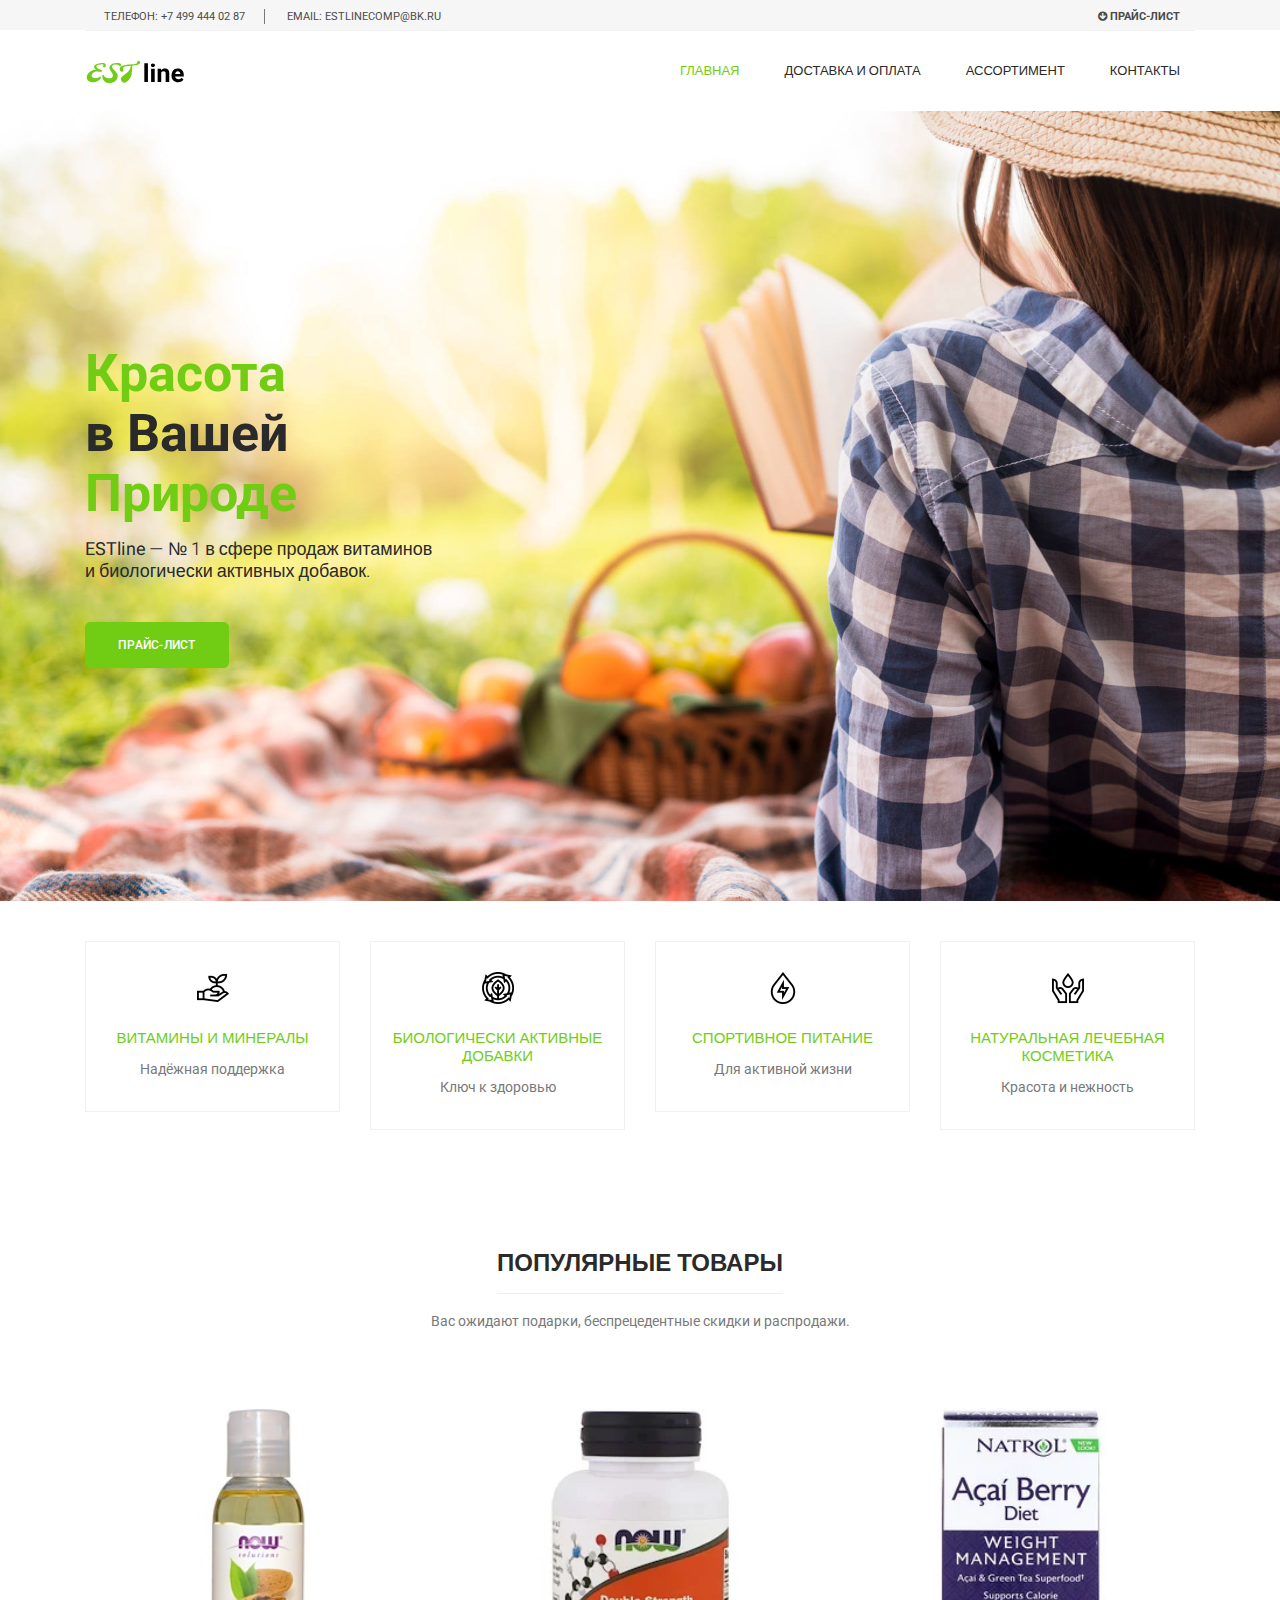
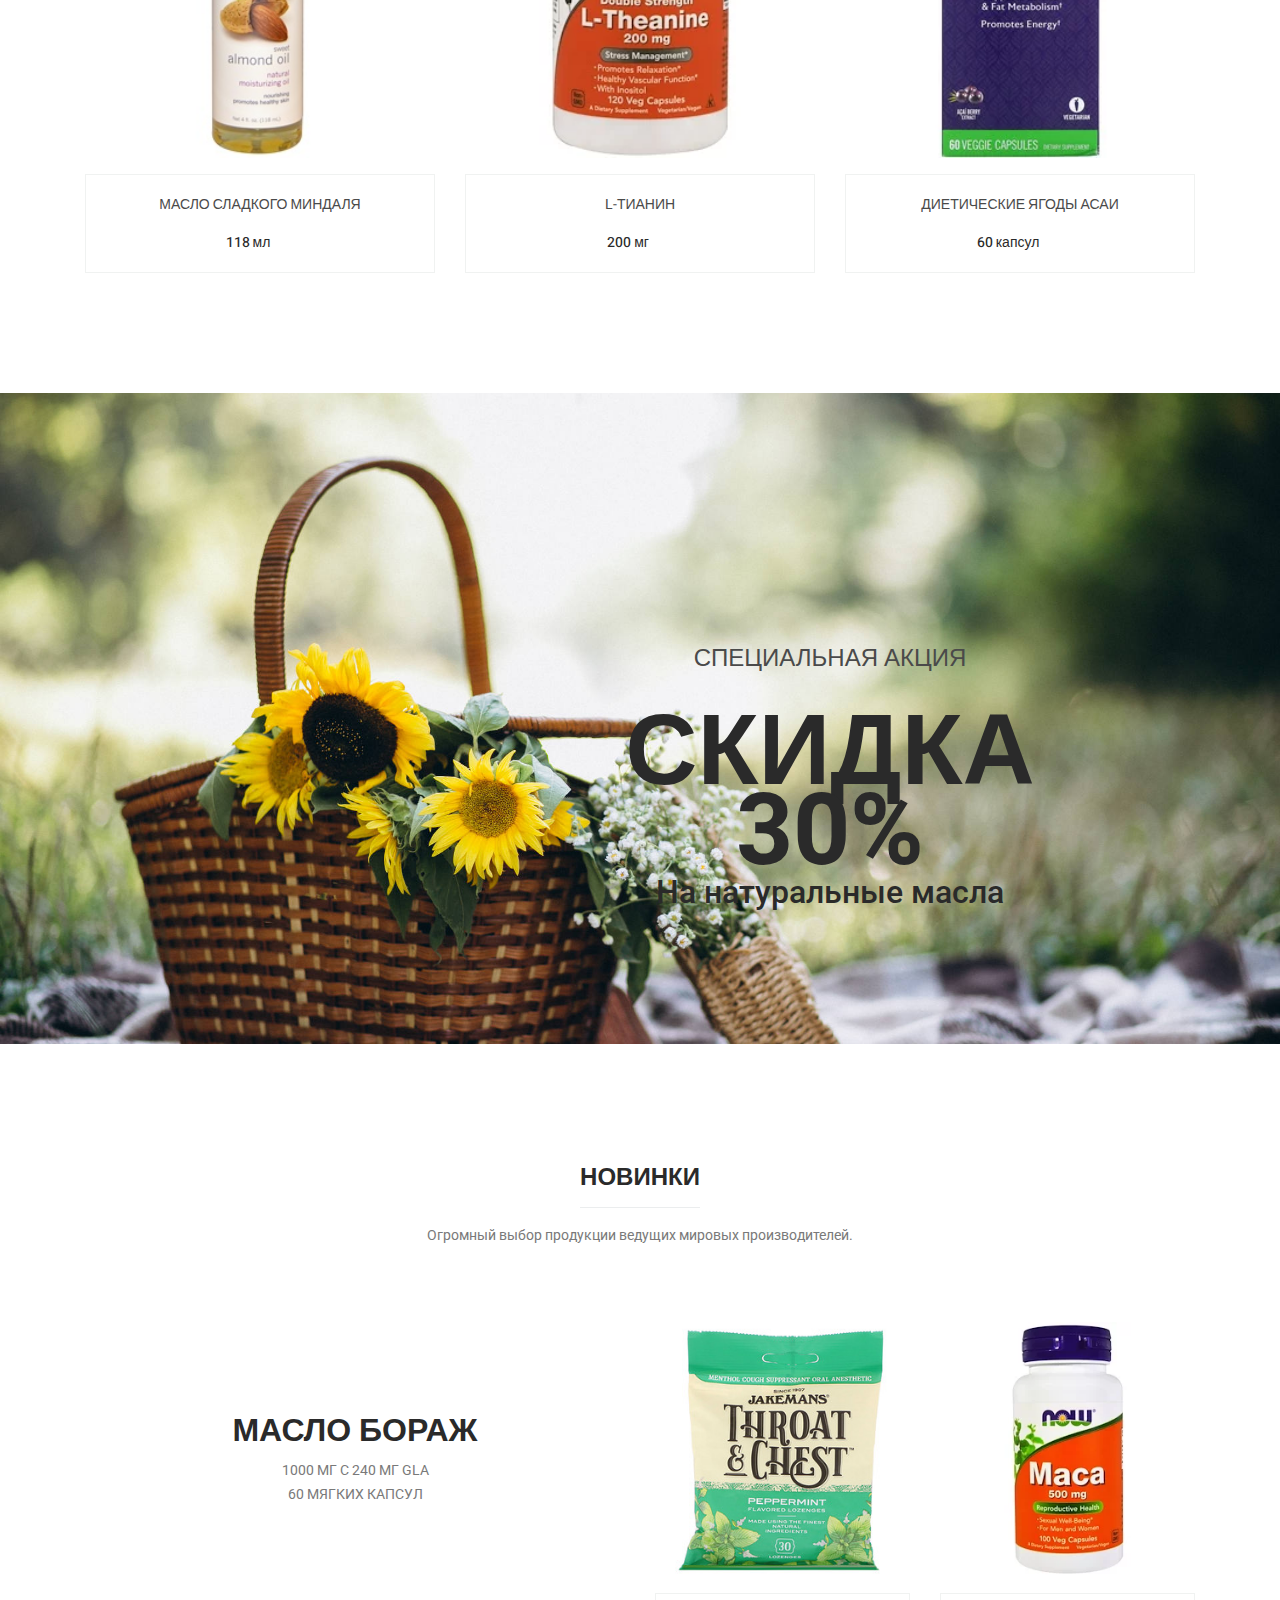
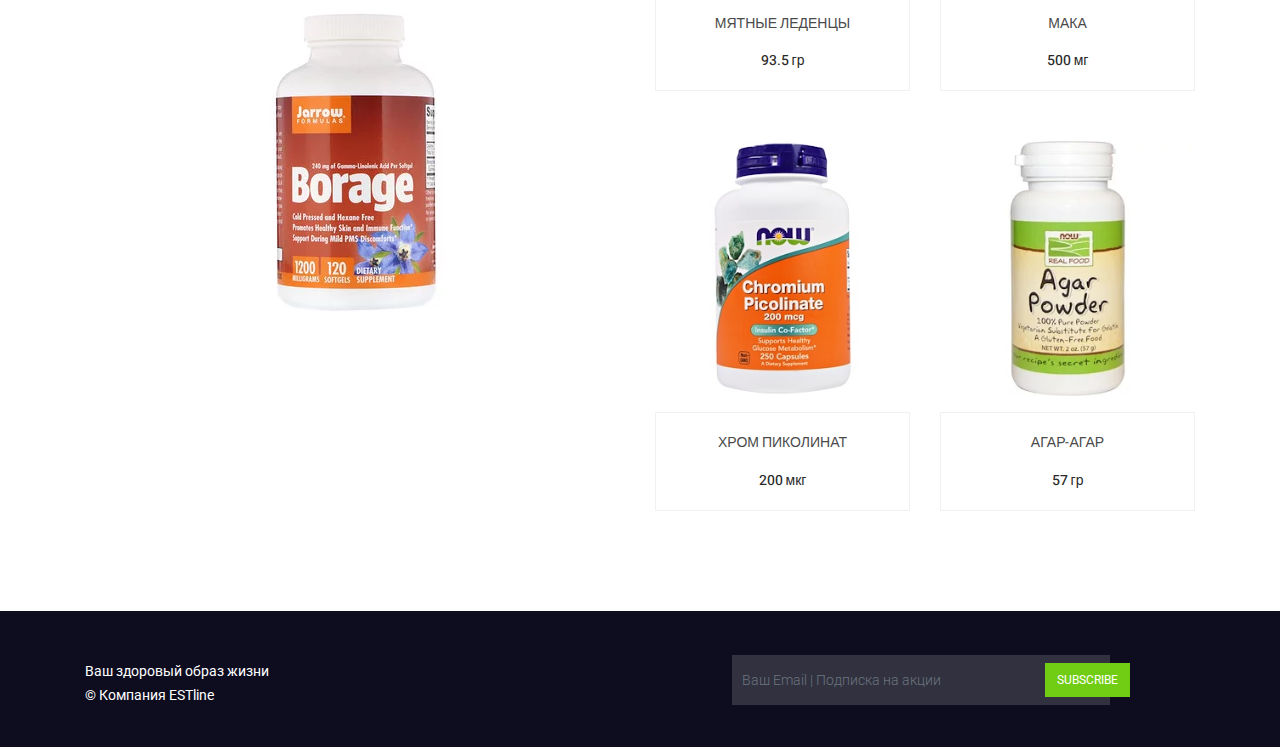
==== commit 6bf5ba73: "Contact" ====
--- a/index.html
+++ b/index.html
@@ -74,20 +74,11 @@
                   <li class="nav-item">
                     <a class="nav-link" href="service.html">Доставка и оплата</a>
                   </li>
-                  <li class="nav-item submenu dropdown">
-                    <a href="#" class="nav-link dropdown-toggle" data-toggle="dropdown" role="button"
-                      aria-haspopup="true" aria-expanded="false">Pages</a>
-                    <ul class="dropdown-menu">
-                      <li class="nav-item">
-                        <a class="nav-link" href="tracking.html">Tracking</a>
-                      </li>
-                      <li class="nav-item">
-                        <a class="nav-link" href="elements.html">Elements</a>
-                      </li>
-                    </ul>
+                  <li class="nav-item">
+                    <a class="nav-link" href="stock.html">Ассортимент</a>
                   </li>
                   <li class="nav-item">
-                    <a class="nav-link" href="contact.html">Contact</a>
+                    <a class="nav-link" href="contact.html">Контакты</a>
                   </li>
                 </ul>
               </div>
@@ -108,7 +99,7 @@
             <!-- <p class="sub text-uppercase">men Collection</p> -->
             <h3><span>Красота</span><br> в Вашей <span><br>Природе</span></h3>
             <h4><strong>ESTline </strong>— № 1 в сфере продаж витаминов <br>и биологически активных добавок.</h4>
-            <a class="main_btn mt-40" href="#">View Collection</a>
+            <a class="main_btn mt-40" href="#">Прайс-лист</a>
           </div>
         </div>
       </div>
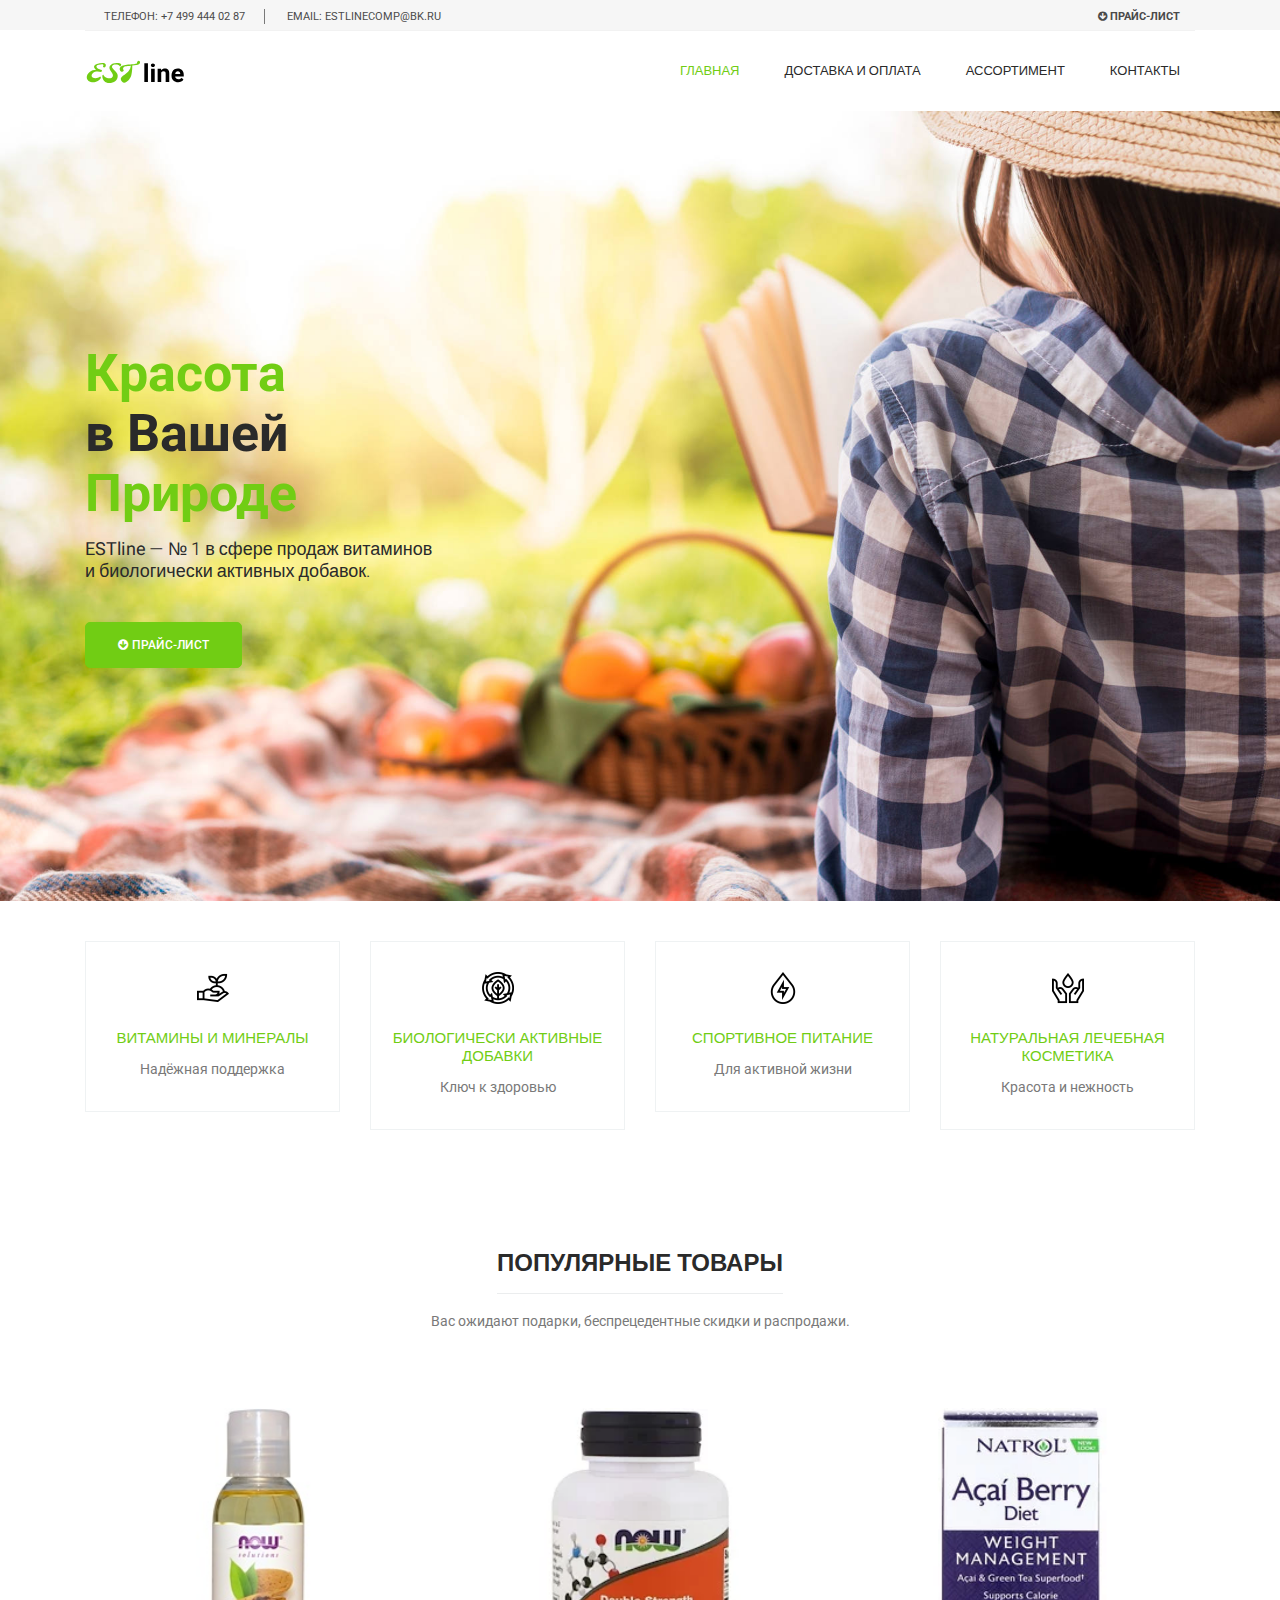
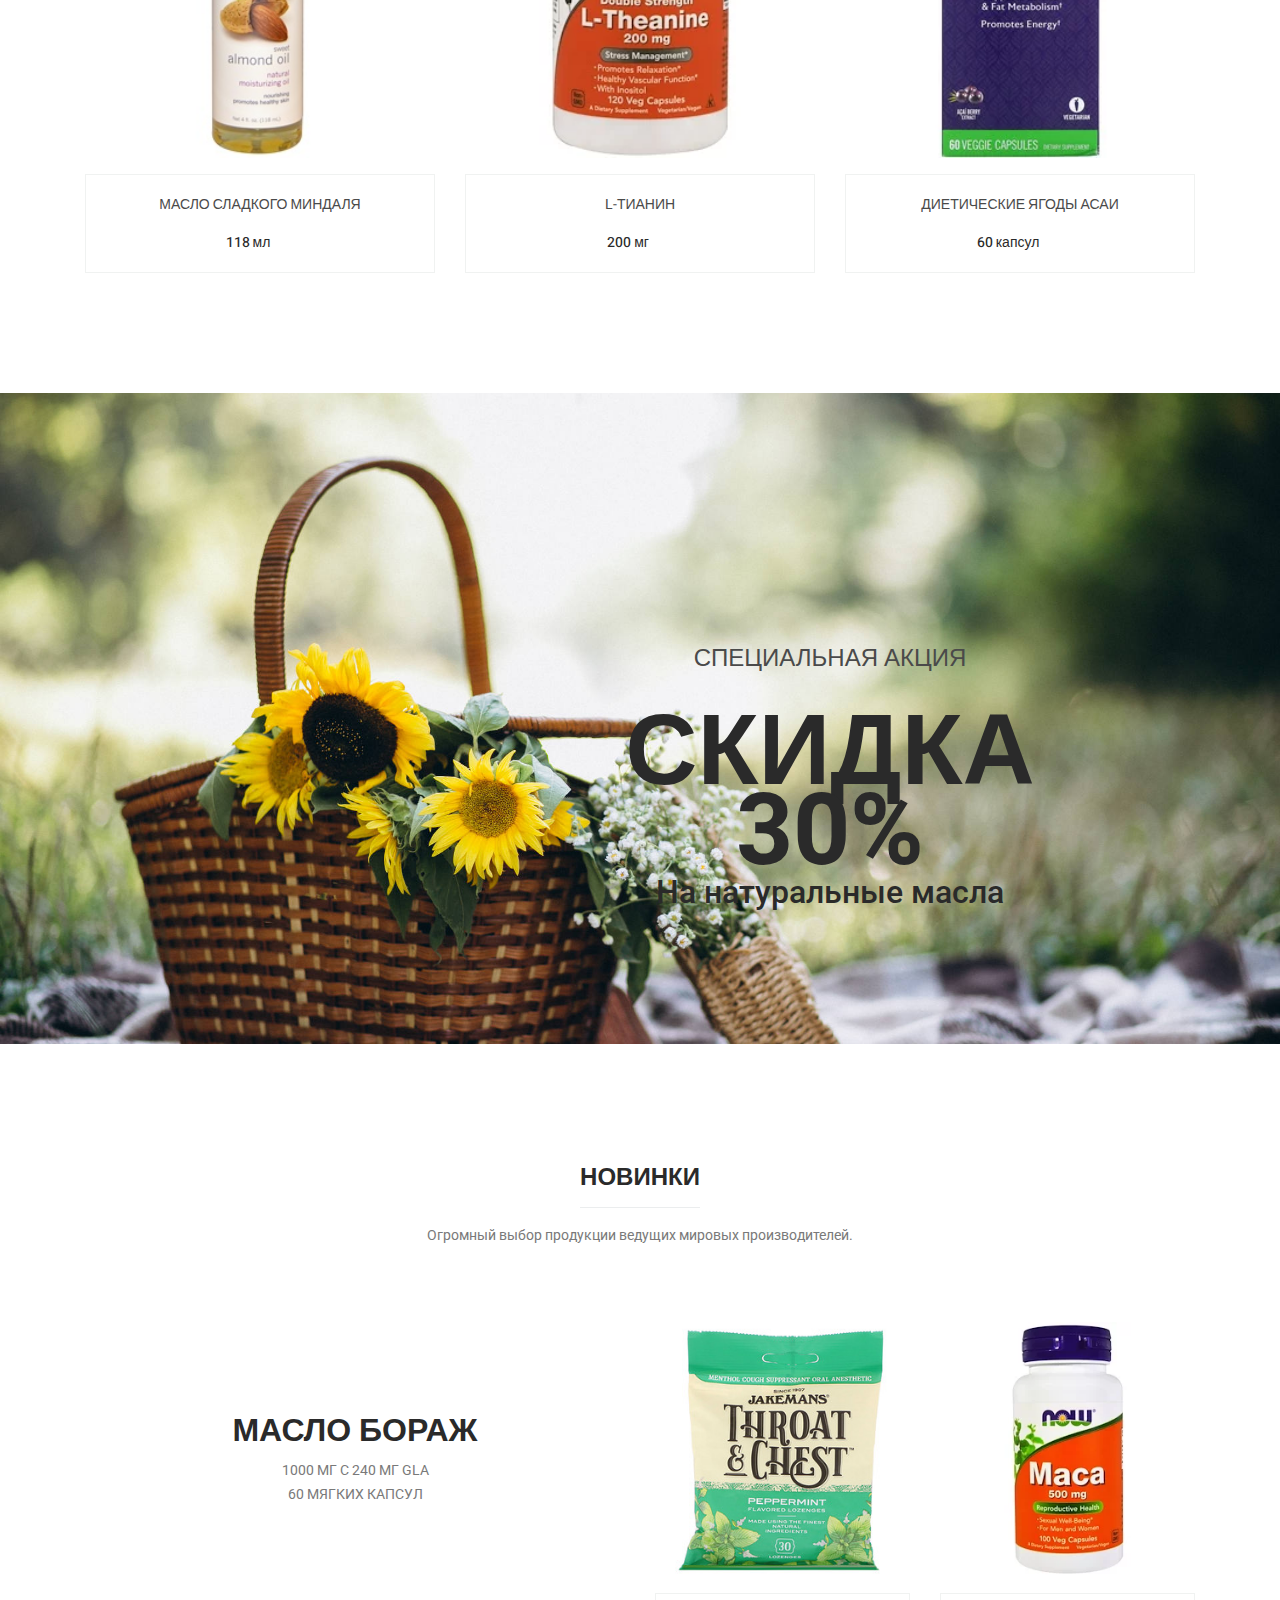
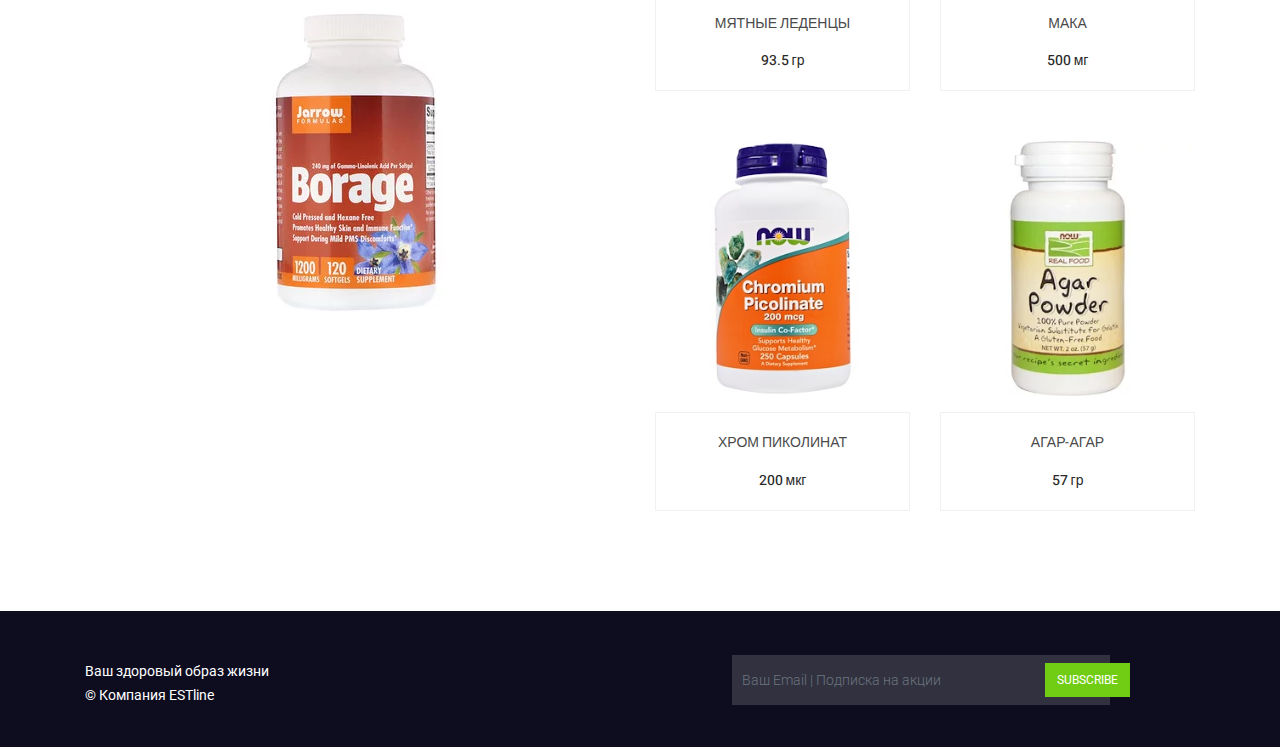
==== commit c47875d1: "Price" ====
--- a/index.html
+++ b/index.html
@@ -39,7 +39,7 @@
             <div class="float-right">
               <ul class="right_side">
                 <li>
-                  <a href="#">
+                  <a href="price.doc">
                     <i class="fa fa-arrow-circle-down" aria-hidden="true"></i>
                     <strong>Прайс-лист</strong>
                   </a>
@@ -99,7 +99,9 @@
             <!-- <p class="sub text-uppercase">men Collection</p> -->
             <h3><span>Красота</span><br> в Вашей <span><br>Природе</span></h3>
             <h4><strong>ESTline </strong>— № 1 в сфере продаж витаминов <br>и биологически активных добавок.</h4>
-            <a class="main_btn mt-40" href="#">Прайс-лист</a>
+            <a class="main_btn mt-40" href="price.doc">
+              <i class="fa fa-arrow-circle-down" aria-hidden="true"></i>
+              Прайс-лист</a>
           </div>
         </div>
       </div>
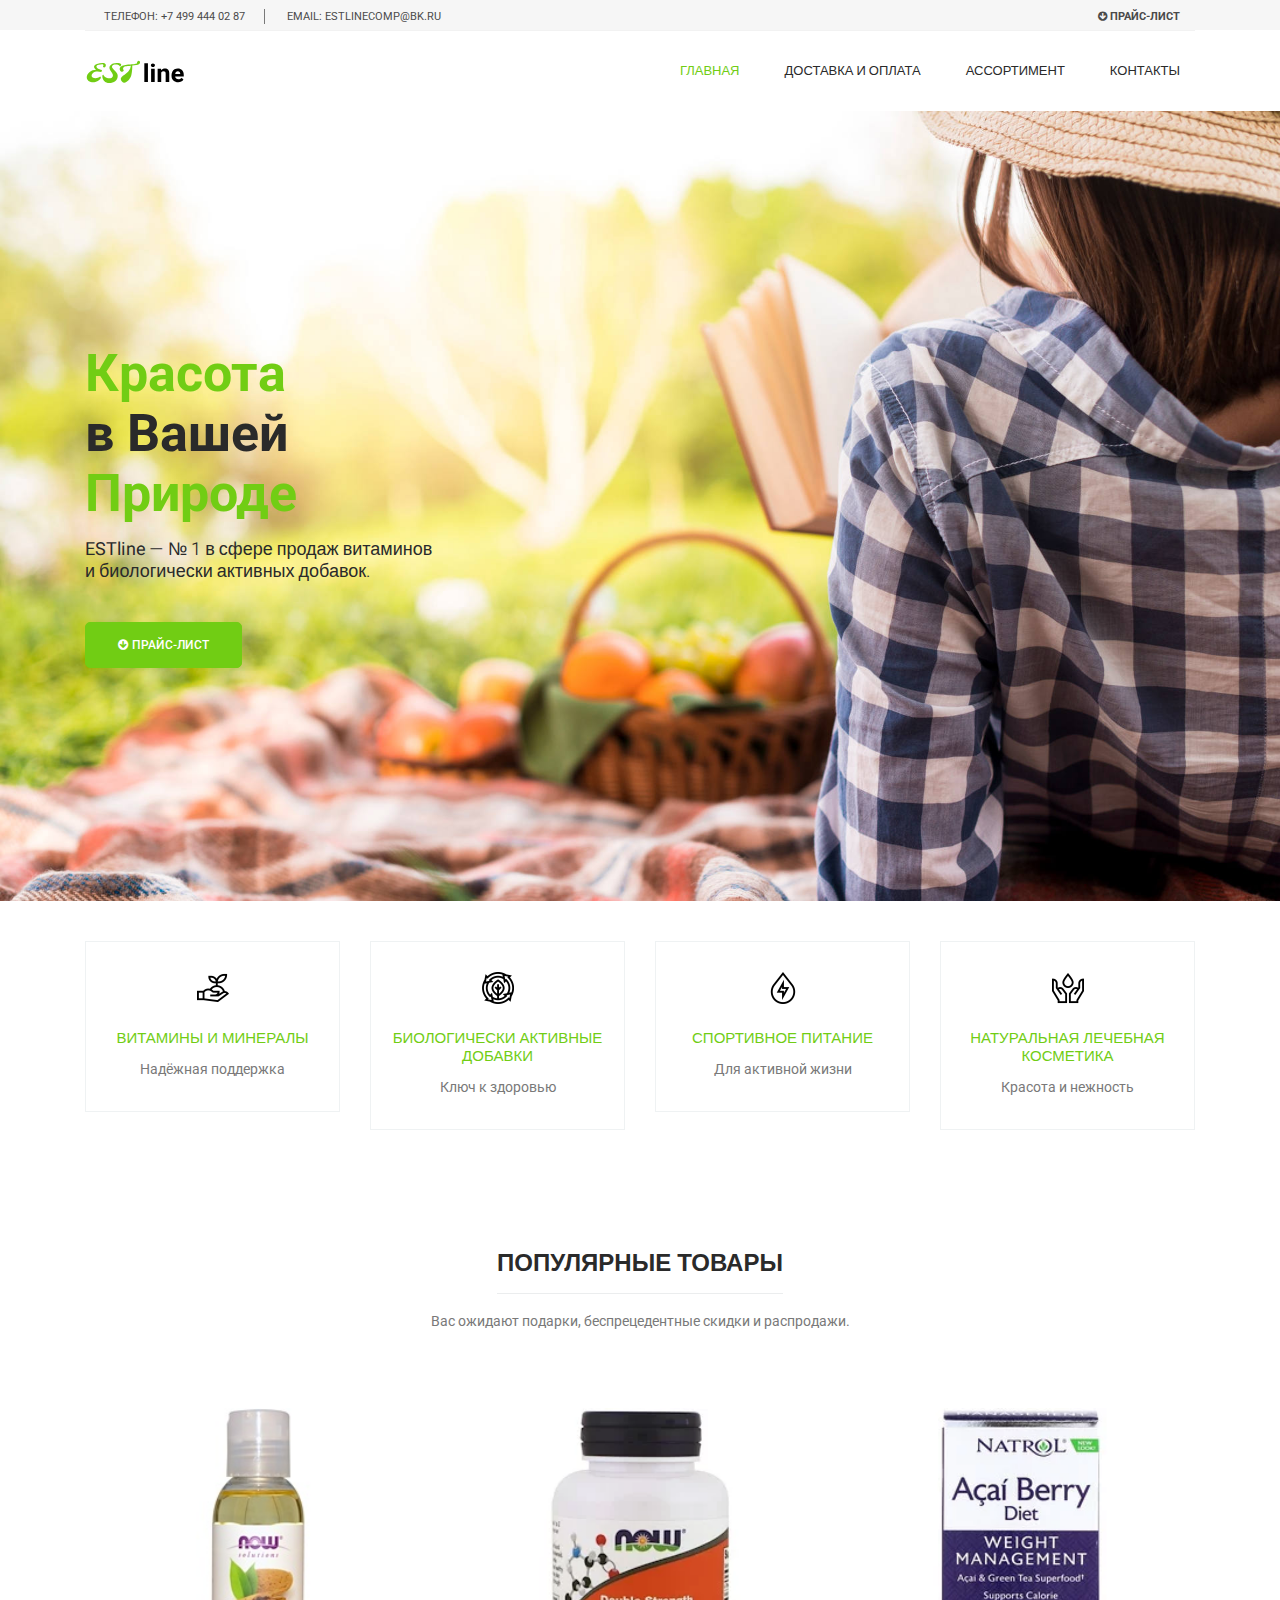
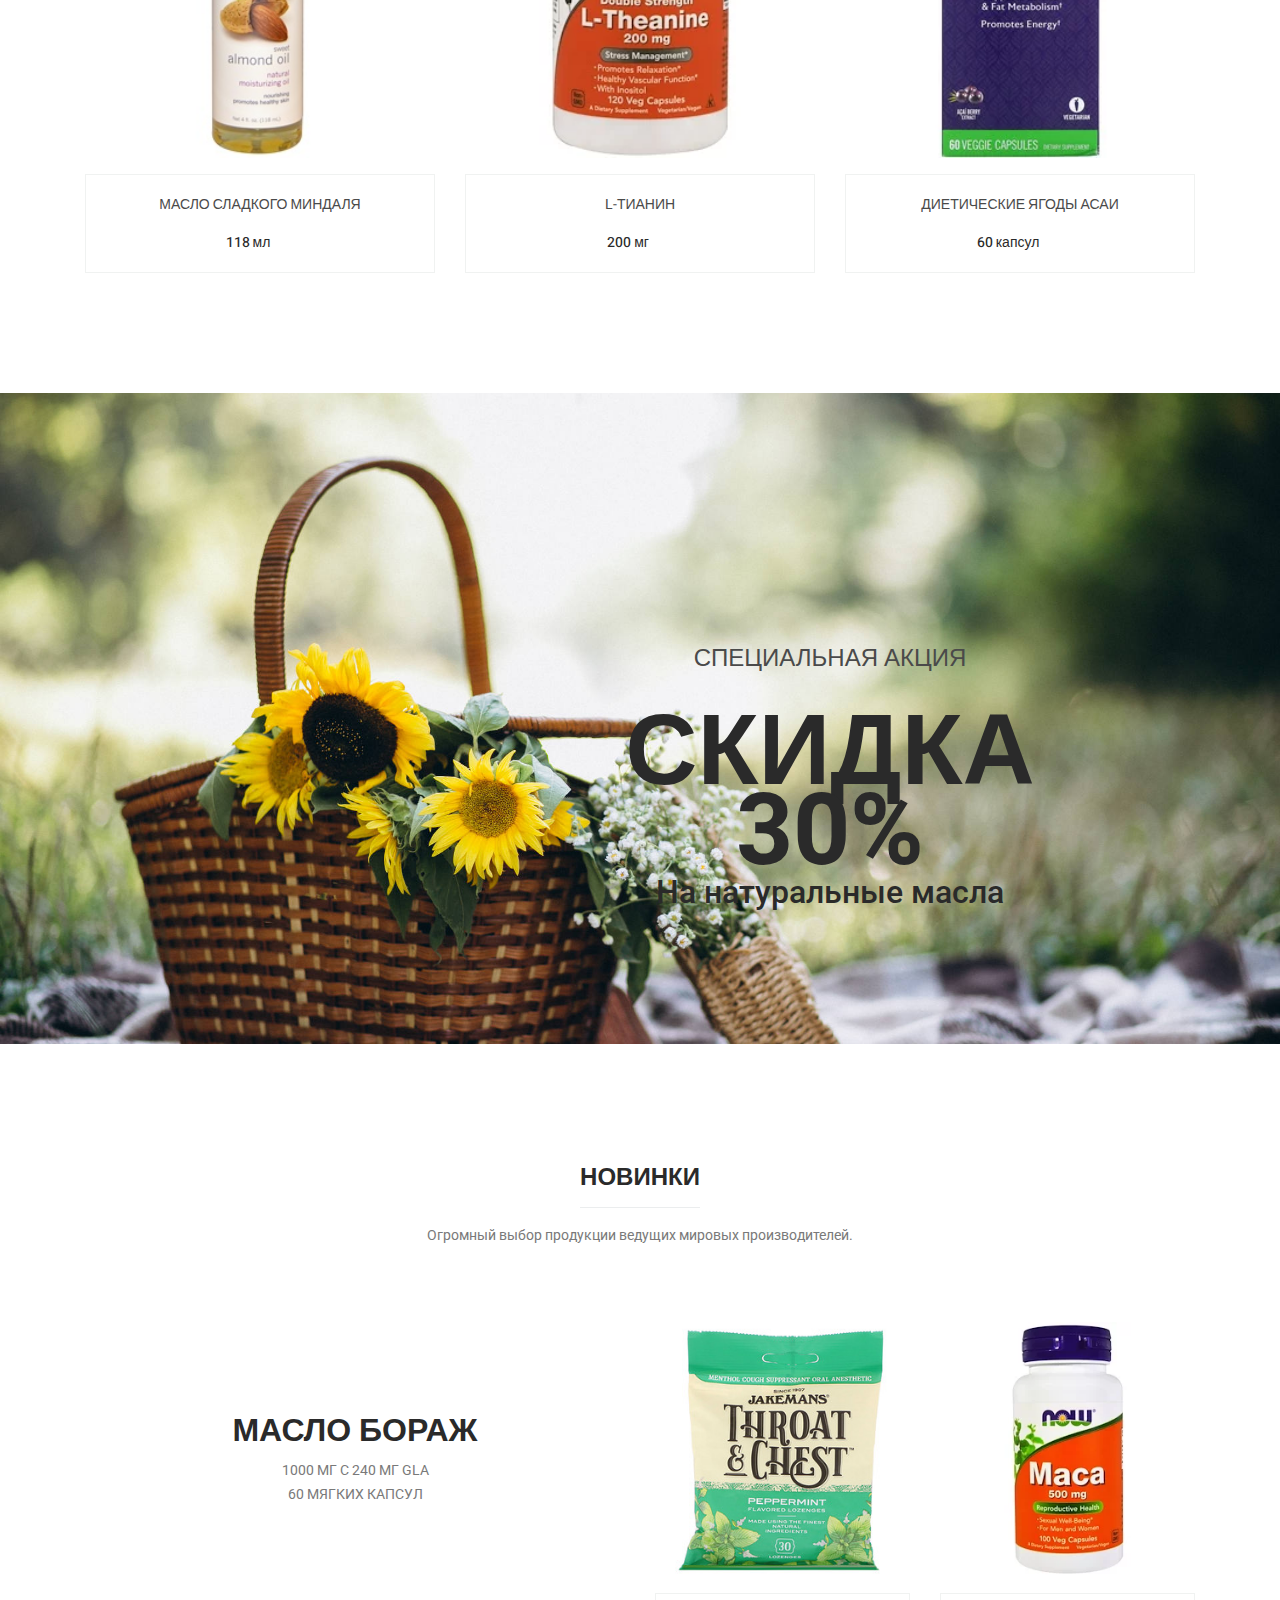
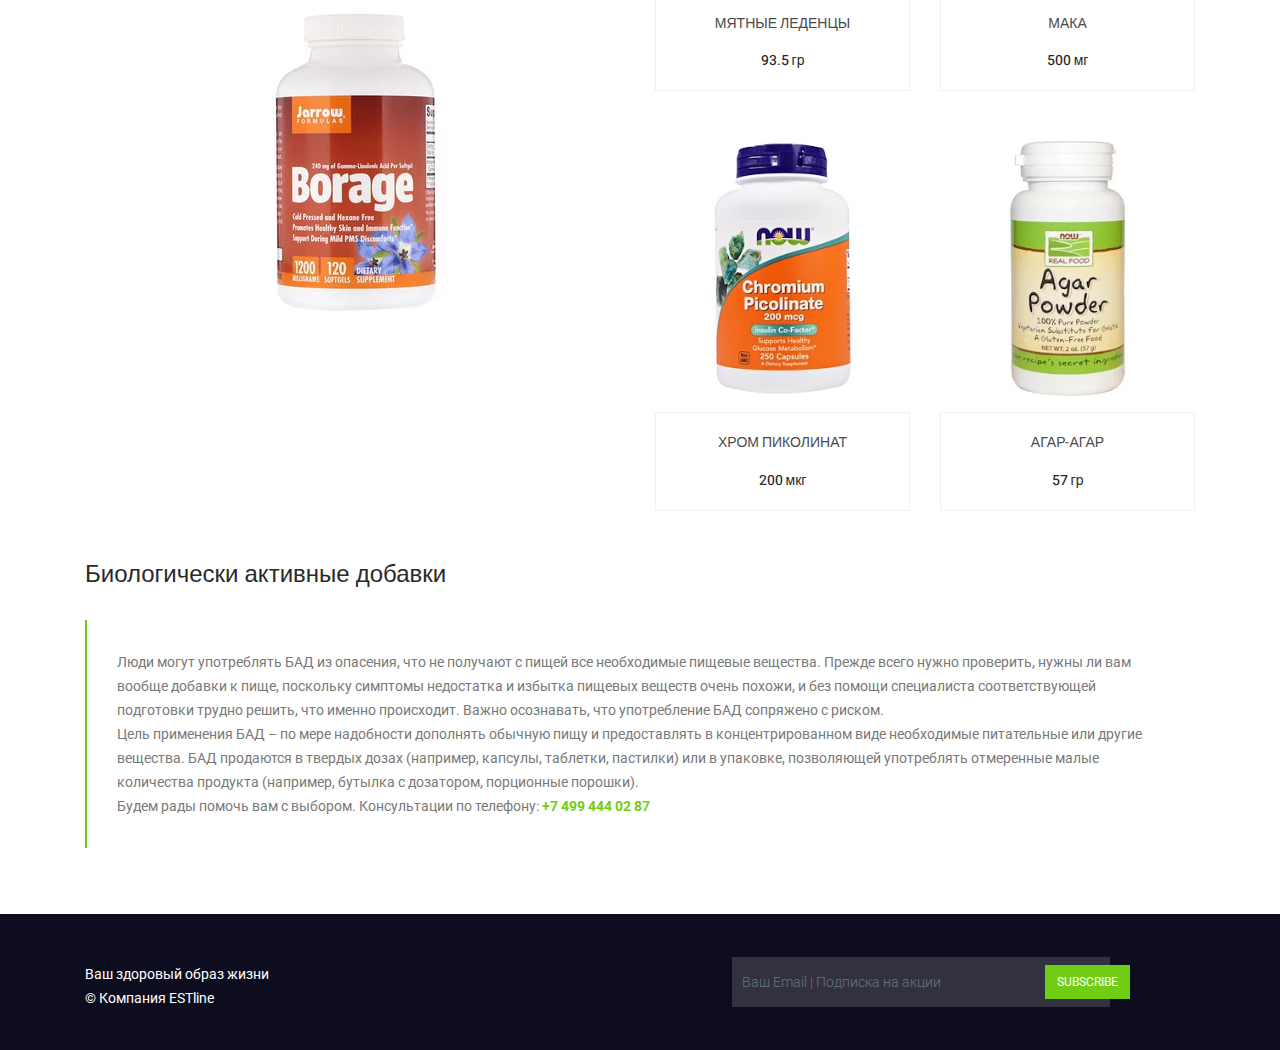
==== commit 7a5dd914: "Correction" ====
--- a/index.html
+++ b/index.html
@@ -2,6 +2,7 @@
 <html lang="ru">
 
 <head>
+  <meta name="yandex-verification" content="b29bb23bf13fc891" />
   <!-- Required meta tags -->
   <meta charset="utf-8" />
   <meta name="viewport" content="width=device-width, initial-scale=1, shrink-to-fit=no" />
@@ -311,6 +312,30 @@
   </section>
   <!--================ End New Product Area =================-->
 
+  <section>
+    <div class="container">
+      <div class="">
+        <h3 class="mb-30 title_color">Биологически активные добавки</h3>
+        <div class="row">
+          <div class="col-lg-12">
+            <blockquote class="generic-blockquote" style="border-left: 2px solid #71cd14">
+              Люди могут употреблять БАД из опасения, что не получают с пищей все необходимые пищевые вещества. Прежде
+              всего нужно проверить, нужны ли вам вообще добавки к пище, поскольку симптомы недостатка и избытка пищевых
+              веществ очень похожи, и без помощи специалиста соответствующей подготовки трудно решить, что именно
+              происходит. Важно осознавать, что употребление БАД сопряжено с риском.
+              <br>
+              Цель применения БАД – по мере надобности дополнять обычную пищу и предоставлять в концентрированном виде
+              необходимые питательные или другие вещества. БАД продаются в твердых дозах (например, капсулы, таблетки,
+              пастилки) или в упаковке, позволяющей употреблять отмеренные малые количества продукта (например, бутылка
+              с дозатором, порционные порошки).
+              <br>
+              Будем рады помочь вам с выбором. Консультации по телефону: <b style="color: #71cd14">+7 499 444 02 87</b>
+            </blockquote>
+          </div>
+        </div>
+      </div>
+    </div>
+  </section>
   <!--================ start footer Area  =================-->
   <footer class="footer-area pb-4">
     <div class="container">
